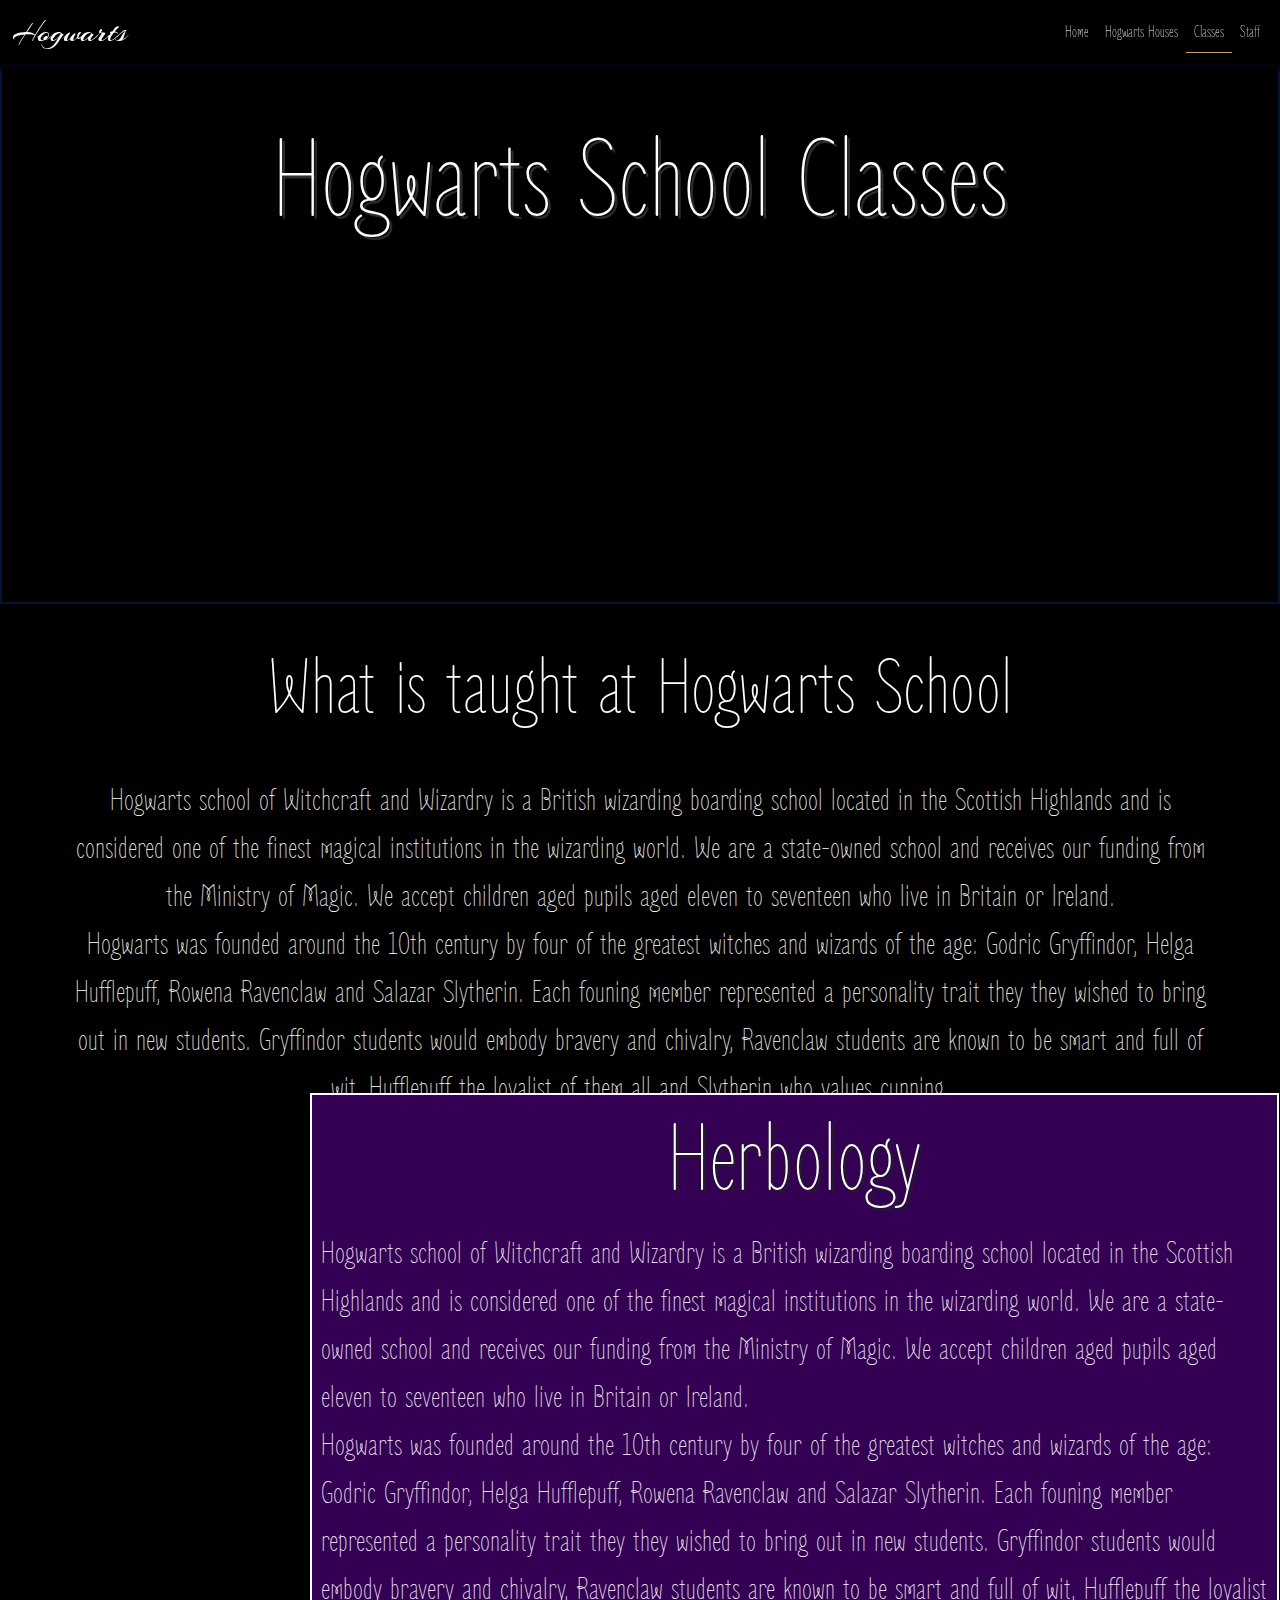
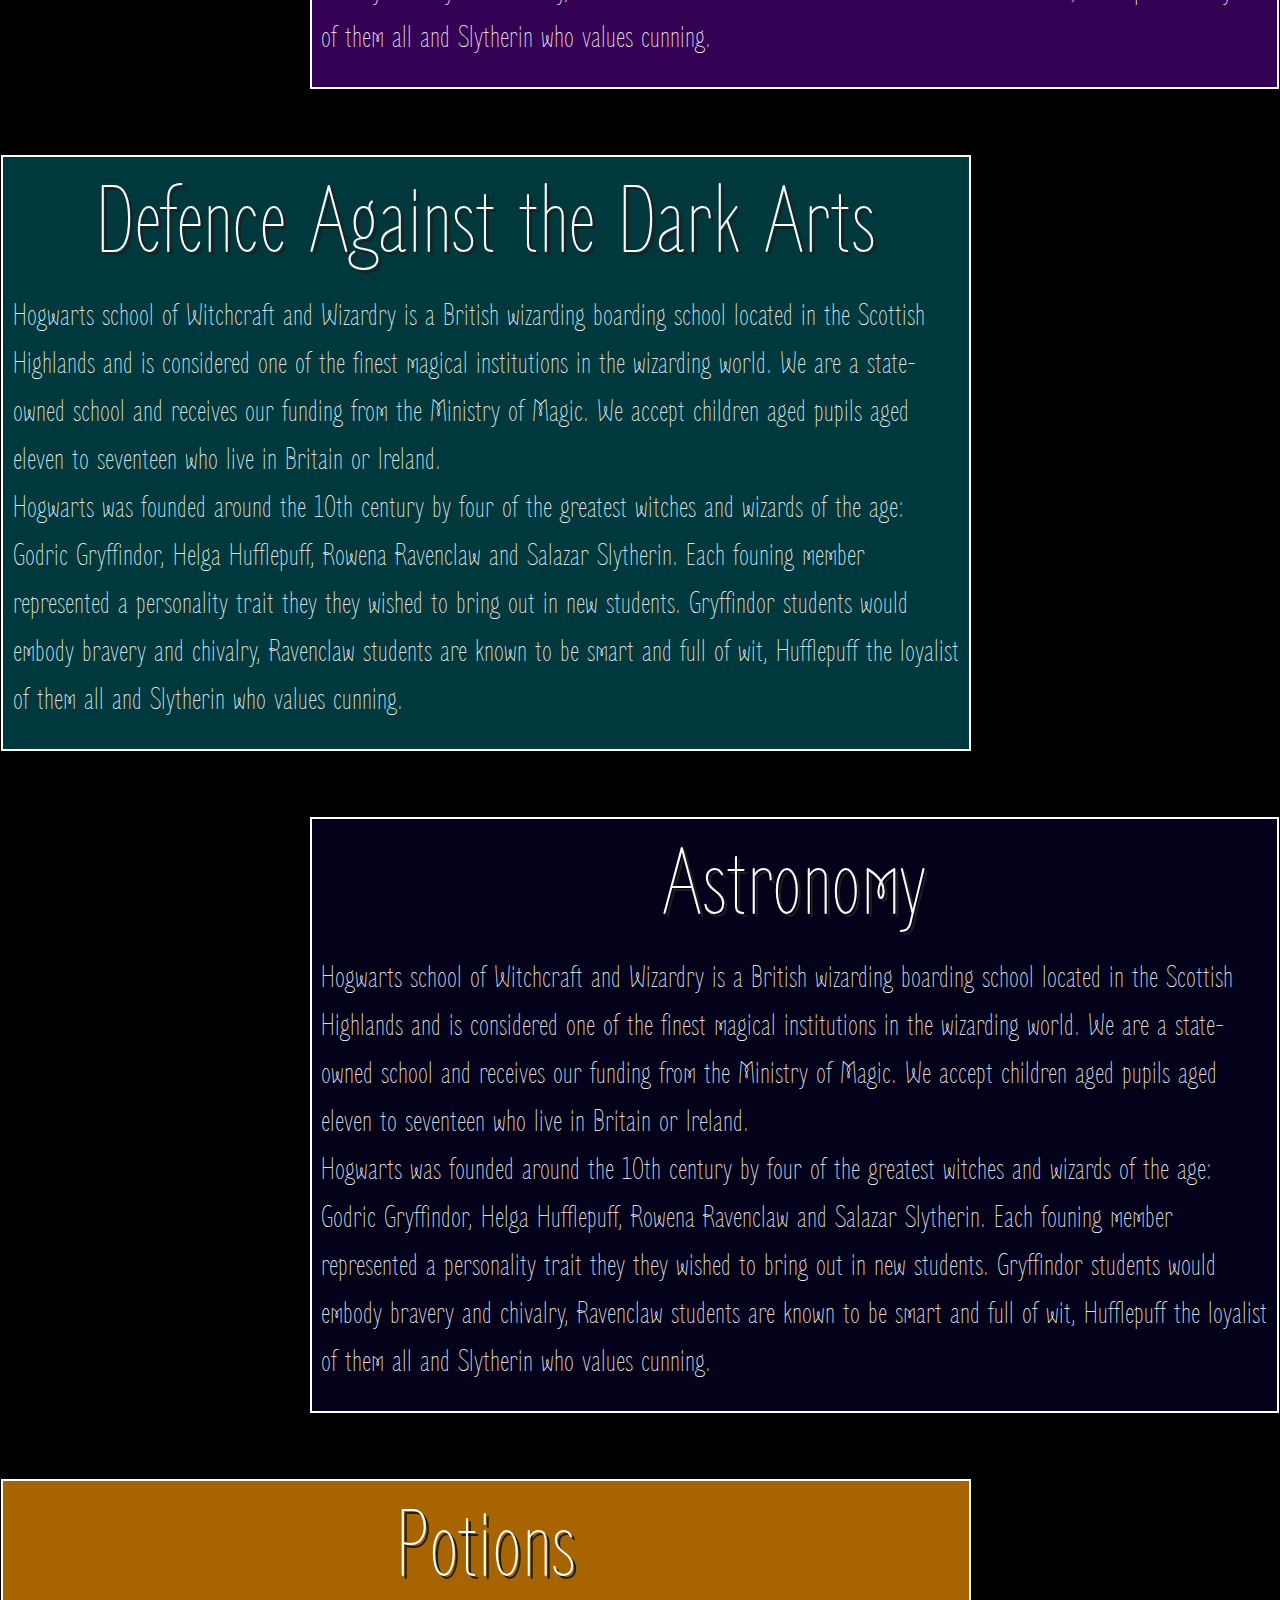
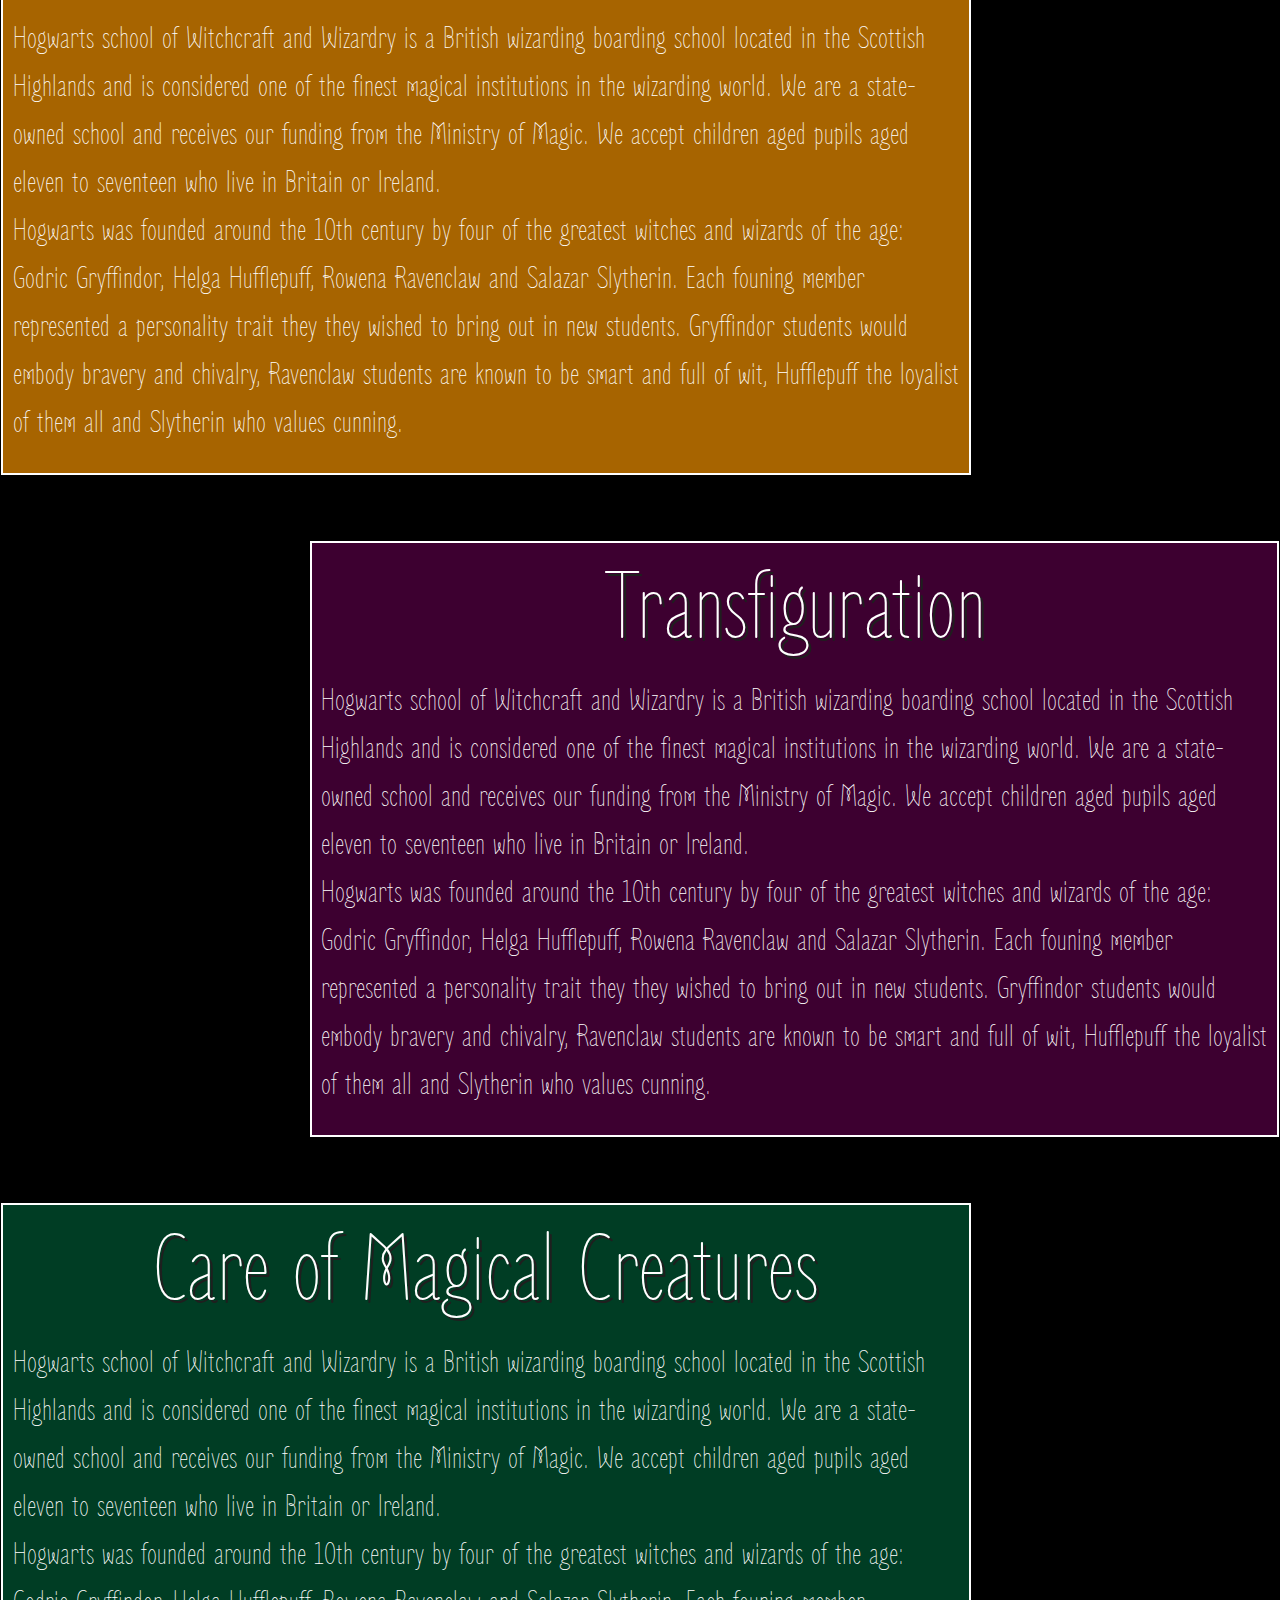
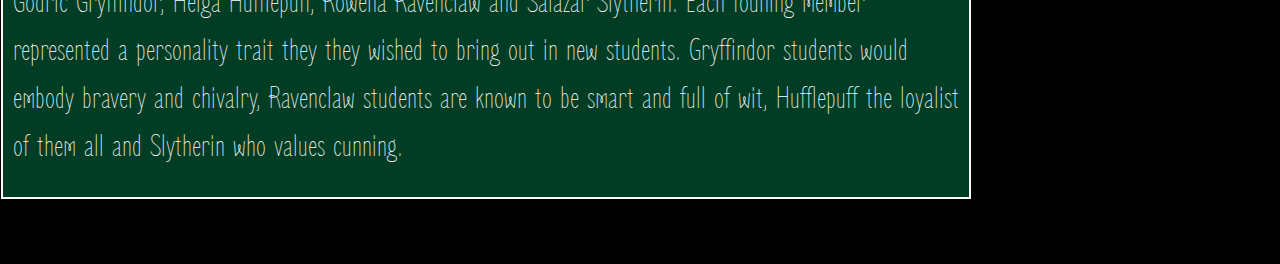
==== classes.html @ 57954948 "staff page link added" ====
<html lang="en">
<head>
    <meta charset="UTF-8">
    <meta http-equiv="X-UA-Compatible" content="IE=edge">
    <meta name="viewport" content="width=device-width, initial-scale=1.0">
    <title>Hogwarts School of Witchcraft and Wizardry</title>

    <!-- CSS link -->
    <link rel="stylesheet" href="assets/style.css">

    <!-- bootstrap CSS link  -->
    <link rel="stylesheet" href="https://cdn.jsdelivr.net/npm/bootstrap@5.1.3/dist/css/bootstrap.min.css">

    <!-- bootstrap JavaScript link  -->
    <link rel="stylesheet" href="https://cdn.jsdelivr.net/npm/bootstrap@5.1.3/dist/js/bootstrap.bundle.min.js">

    <!-- font awesome link -->
    <link rel="stylesheet" href="https://use.fontawesome.com/releases/v5.6.3/css/all.css" integrity="sha384-UHRtZLI+pbxtHCWp1t77Bi1L4ZtiqrqD80Kn4Z8NTSRyMA2Fd33n5dQ8lWUE00s/" crossorigin="anonymous"/>

</head>
<body>

    <!-- Bootstrap NavBar -->
    <div class="container sticky-top">
        <nav class="navbar navbar-expand-xl navbar-light">
            <a class="brand" href="#">Hogwarts</a>
            <button class="navbar-toggler" type="button" data-bs-toggle="collapse" data-bs-target="#navbarNav" aria-controls="navbarNav" aria-expanded="false" aria-label="Toggle navigation">
              <span class="navbar-toggler-icon"></span>
            </button>
            <div class="collapse navbar-collapse nav" id="navbarNav">
              <ul class="navbar-nav">
                <li class="nav-item ">
                  <a class="nav-link" href="index.html">Home</a>
                </li>
                <li class="nav-item">
                  <a class="nav-link " href="houses.html">Hogwarts Houses</a>
                </li>
                <li class="nav-item active">
                  <a class="nav-link" href="classes.html">Classes</a>
                </li>
                <li class="nav-item">
                  <a class="nav-link" href="staff.html">Staff</a>
                </li>
              </ul>
            </div>
          </nav> 
    </div>

    <header class="sub-page-header classes-header images">
        <h1 class="sub-page-title">Hogwarts School Classes</h1>
    </header>

    <section class="description-section">
        <h2 class="description-title">What is taught at Hogwarts School</h2>
        <p class="description-section-p">Hogwarts school of Witchcraft and Wizardry is a British wizarding boarding school located in the Scottish Highlands and is considered one of the finest magical 
            institutions in the wizarding world. We are a state-owned school and receives our funding from the Ministry of Magic. We accept children aged pupils aged eleven to seventeen who live in Britain or Ireland.
            <br>
            Hogwarts was founded around the 10th century by four of the greatest witches and wizards of the age: Godric Gryffindor, Helga Hufflepuff, Rowena Ravenclaw and Salazar Slytherin.  
            Each founing member represented a personality trait they they wished to bring out in new students. Gryffindor students would embody bravery and chivalry, Ravenclaw students are known to be smart and full of wit, 
            Hufflepuff the loyalist of them all and Slytherin who values cunning.
        </p>
    </section>

    <section class="herbology-section home-sections">
        <div class="image-container"><div class="herbology-section-image images"></div></div>
          <div class="content-container">
              <div class="home-section-p herbology-section-p ">
                <h2 class="herbology-section-title section-title">Herbology</h2>
                  <p>Hogwarts school of Witchcraft and Wizardry is a British wizarding boarding school located in the Scottish Highlands and is considered one of the finest magical 
                      institutions in the wizarding world. We are a state-owned school and receives our funding from the Ministry of Magic. We accept children aged pupils aged eleven to seventeen who live in Britain or Ireland.
                      <br>
                      Hogwarts was founded around the 10th century by four of the greatest witches and wizards of the age: Godric Gryffindor, Helga Hufflepuff, Rowena Ravenclaw and Salazar Slytherin.  
                      Each founing member represented a personality trait they they wished to bring out in new students. Gryffindor students would embody bravery and chivalry, Ravenclaw students are known to be smart and full of wit, 
                      Hufflepuff the loyalist of them all and Slytherin who values cunning.
                  </p>
              </div>
          </div>
      </section>

      <section class="defence-section home-sections">
        <div class="content-container">
            <div class="home-section-p defence-section-p ">
              <h2 class="defence-section-title section-title">Defence Against the Dark Arts</h2>
                <p>Hogwarts school of Witchcraft and Wizardry is a British wizarding boarding school located in the Scottish Highlands and is considered one of the finest magical 
                    institutions in the wizarding world. We are a state-owned school and receives our funding from the Ministry of Magic. We accept children aged pupils aged eleven to seventeen who live in Britain or Ireland.
                    <br>
                    Hogwarts was founded around the 10th century by four of the greatest witches and wizards of the age: Godric Gryffindor, Helga Hufflepuff, Rowena Ravenclaw and Salazar Slytherin.  
                    Each founing member represented a personality trait they they wished to bring out in new students. Gryffindor students would embody bravery and chivalry, Ravenclaw students are known to be smart and full of wit, 
                    Hufflepuff the loyalist of them all and Slytherin who values cunning.
                </p>
            </div>
        </div>
        <div class="image-container"><div class="defence-section-image images"></div></div>
    </section>

    <section class="astronomy-section home-sections">
        <div class="image-container"><div class="astronomy-section-image images card-image"></div></div>
          <div class="content-container">
              <div class="home-section-p astronomy-section-p ">
                <h2 class="astronomy-section-title section-title">Astronomy</h2>
                  <p>Hogwarts school of Witchcraft and Wizardry is a British wizarding boarding school located in the Scottish Highlands and is considered one of the finest magical 
                      institutions in the wizarding world. We are a state-owned school and receives our funding from the Ministry of Magic. We accept children aged pupils aged eleven to seventeen who live in Britain or Ireland.
                      <br>
                      Hogwarts was founded around the 10th century by four of the greatest witches and wizards of the age: Godric Gryffindor, Helga Hufflepuff, Rowena Ravenclaw and Salazar Slytherin.  
                      Each founing member represented a personality trait they they wished to bring out in new students. Gryffindor students would embody bravery and chivalry, Ravenclaw students are known to be smart and full of wit, 
                      Hufflepuff the loyalist of them all and Slytherin who values cunning.
                  </p>
              </div>
          </div>
      </section>

      <section class="potions-section home-sections">
        <div class="content-container">
            <div class="home-section-p potions-section-p ">
              <h2 class="potions-section-title section-title">Potions</h2>
                <p>Hogwarts school of Witchcraft and Wizardry is a British wizarding boarding school located in the Scottish Highlands and is considered one of the finest magical 
                    institutions in the wizarding world. We are a state-owned school and receives our funding from the Ministry of Magic. We accept children aged pupils aged eleven to seventeen who live in Britain or Ireland.
                    <br>
                    Hogwarts was founded around the 10th century by four of the greatest witches and wizards of the age: Godric Gryffindor, Helga Hufflepuff, Rowena Ravenclaw and Salazar Slytherin.  
                    Each founing member represented a personality trait they they wished to bring out in new students. Gryffindor students would embody bravery and chivalry, Ravenclaw students are known to be smart and full of wit, 
                    Hufflepuff the loyalist of them all and Slytherin who values cunning.
                </p>
            </div>
        </div>
        <div class="image-container"><div class="charms-section-image images card-image"></div></div>
    </section>

    <section class="transfiguration-section home-sections">
        <div class="image-container"><div class="transfiguration-section-image images card-image"></div></div>
          <div class="content-container">
              <div class="home-section-p transfiguration-section-p ">
                <h2 class="transfiguration-section-title section-title">Transfiguration</h2>
                  <p>Hogwarts school of Witchcraft and Wizardry is a British wizarding boarding school located in the Scottish Highlands and is considered one of the finest magical 
                      institutions in the wizarding world. We are a state-owned school and receives our funding from the Ministry of Magic. We accept children aged pupils aged eleven to seventeen who live in Britain or Ireland.
                      <br>
                      Hogwarts was founded around the 10th century by four of the greatest witches and wizards of the age: Godric Gryffindor, Helga Hufflepuff, Rowena Ravenclaw and Salazar Slytherin.  
                      Each founing member represented a personality trait they they wished to bring out in new students. Gryffindor students would embody bravery and chivalry, Ravenclaw students are known to be smart and full of wit, 
                      Hufflepuff the loyalist of them all and Slytherin who values cunning.
                  </p>
              </div>
          </div>
      </section>

      <section class="creatures-section home-sections">
        <div class="content-container">
            <div class="home-section-p creatures-section-p ">
              <h2 class="creatures-section-title section-title">Care of Magical Creatures</h2>
                <p>Hogwarts school of Witchcraft and Wizardry is a British wizarding boarding school located in the Scottish Highlands and is considered one of the finest magical 
                    institutions in the wizarding world. We are a state-owned school and receives our funding from the Ministry of Magic. We accept children aged pupils aged eleven to seventeen who live in Britain or Ireland.
                    <br>
                    Hogwarts was founded around the 10th century by four of the greatest witches and wizards of the age: Godric Gryffindor, Helga Hufflepuff, Rowena Ravenclaw and Salazar Slytherin.  
                    Each founing member represented a personality trait they they wished to bring out in new students. Gryffindor students would embody bravery and chivalry, Ravenclaw students are known to be smart and full of wit, 
                    Hufflepuff the loyalist of them all and Slytherin who values cunning.
                </p>
            </div>
        </div>
        <div class="image-container"><div class="creatures-section-image images card-image"></div></div>
    </section>


</body>
</html>
---- assets/style.css ----
/* Google Font Imports */
@import url('https://fonts.googleapis.com/css2?family=Arizonia&display=swap');
@import url('https://fonts.googleapis.com/css2?family=Caveat&display=swap');

@import url('https://fonts.googleapis.com/css2?family=Zen+Loop&display=swap');

* {
    margin: 0;
    padding: 0;
    font-family: 'Zen Loop', cursive;
    color: #fff !important;
    
  
}

body {
    background-color: black !important;
}
/* 
* universal styles */ 


.hr-container {
    padding: 50px;
}

.hr-lines {
    width: 100%;
    height: 45px;
    position: relative;
}

.hr-lines::after, .hr-lines::before {
    content: "";
    position: absolute;
    margin: 0 auto;
    height: 2px;
    background: #fff;
    width: 40vw;
    top: 45%;
}

.hr-lines::after {
    left: 0;
}

.hr-lines::before {
    right: 0;
}


.hr-diamond {
    height: 40px;
    width: 40px;
    border: 1px solid rgb(145, 108, 16);
    left: 0;
    right: 0;
    top: 0;
    bottom: 0;
    margin: auto;
    transform: rotate(45deg);

    box-shadow: 0px 0px 5px 5px rgb(218,165,32);
}

.home-sections {
    width: 100%;
    margin: 0 ;
    display: flex;
}

.content-container {
    height: auto;
    border: 2px solid #fff;
    margin: 1;
}

.hogsmede-section, .houses-section, .lesson-section {
    margin: 3% 0;
}

.section-title {
    font-size: 6rem;
    text-align: center;
    margin: 0 auto 1%;
    text-shadow: 3px 3px #1f1f1f;
    
}


.image-container {
    width: 100%;
    height: auto;
}

.home-section-p{
    min-width: 60%;
    margin: 0;
    font-size: 2rem;
    padding: 1%;
    flex-grow: 3;
} 

.section-button {
    color: #000;
    font-size: 1.5rem;
    background-color: transparent;
    padding: 10px 15px;
    border: 2px solid rgb(218,165,32);
    border-radius: 2px;
    position: relative;
    margin-bottom: 2%;
}

.section-button:hover, .section-button:focus  {
    color: #fff;
    font-size: 1.5rem;
    background-color: rgba(218,165,32, 0.4);
    border: 2px solid rgba(226, 168, 21, 0.5);
}

.images {
    background-position: center;
    background-repeat: no-repeat;
    background-size: cover;
    text-align: center;
}

.card-image {
    min-height: 100%;
    margin: 0;
}


/* Home page styles */
/* Navbar Styles */

.container {
    min-width: 100%;
    box-shadow: 0px 0px 5px 5px rgb(5, 3, 12);
    background-color: rgb(0, 0, 0);
}

.brand {
    font-family: 'Arizonia', cursive;
    font-size: 2em;
    text-decoration: none;

}


.nav {
    position: absolute;
    right: 0;
}

.nav-link {
    font-size: 1.5em;

}

.brand:focus, .brand:hover, .nav-link:hover, .nav-link:focus {
    color:rgb(218,165,32) !important;
}

.active {
    border-bottom: 1px solid rgb(218,165,32) !important;
}


/* header styles */
.welcome-header {
    height: 90vh;
    background-image: linear-gradient(to bottom, rgba(255, 255, 255, 0), rgb(0, 0, 0)),
                      url("https://static0.srcdn.com/wordpress/wp-content/uploads/2019/02/Hogwarts-Featured.jpg");
    animation: zoom 1s ;
    margin-bottom: 5%;
    animation-name: header-zoom;
    animation-duration: 4s;
    animation-fill-mode: forwards;
    text-align: center;

}


.welcome-sub-title, .welcome-title {
    background-color: transparent;
    position: relative;
    top: 300px;
}

.welcome-sub-title {
    font-size: 3rem;
}

.welcome-title {
    font-size: 6rem;
    text-shadow: 3px 3px #141414;
    font-family: 'Arizonia', cursive;
}


/* About section Styles  */
.about-section {
    margin-bottom: 0%;
    flex-direction: column;
}

.about-section-p {
    max-width: 90%;
    margin: 0 auto;
    font-size: 2rem;
    padding: 1%;
}

/* Hogsmede Section Styles */

.hogsmede-section-title {
    margin-bottom: 1%;
}

.hogsmede-section-image {
    min-height: 100%;
    margin: 0;
    background-image: url("https://cdnb.artstation.com/p/assets/images/images/013/732/955/large/elizaveta-lebedeva-hogsmeade.jpg?1540902403");
}

.hogsmede-section-p {
    background-color: rgba(197, 0, 49, 0.774);
}

/* Houses Section Styles */

.houses-section-image {
    background-image: url("/assets/img/crest.png");
    min-height: 100%;
    background-size: 40vh;
}

.houses-section-p {
    background-color: rgba(160, 0, 40, 0.774);
}

/* Hogwarts Lesson section Styles */

.lesson-section-image {
    background-image: url("https://i.pinimg.com/originals/5e/6b/3c/5e6b3c7d5d3310d8d2616c5a9c131de2.jpg");
    min-height: 100%;
}

.lesson-section-p {
    background-color: rgba(105, 1, 27, 0.774);
}


/* Hogwarts Houses page style */

 .crests {
    width: 100%;
    margin: 0 auto;
    text-align: center;
    margin-bottom: 4%;
}

.crests img {
    height: 15%;
}

.hr-stars {
    width: 40%;
    height: auto;
    margin: 2% auto;
    text-align: center;
    padding: 0;
}

.hr-stars img{
    width: 30%;
}


/* header styles */

.sub-page-header {
    width: 100%;
    height: 60vh;
    text-align: center;
}

.sub-page-title {
    font-size: 7rem;
    margin-top: 4%;
    text-shadow: 3px 3px #2b2b2b;
}

.houses-header {
    background-image: url("https://images.ctfassets.net/usf1vwtuqyxm/3oHASBLOr6uWCQwUA8MWoO/f48ffdb9bd5dfd8051fa256f72c338a5/SortingHat-PM-B2C12M1-DumbledoreOffice-Moment.jpg?fm=jpg&q=70&w=2560");
    border: solid 2px green;
}


/* About hogwarts houses section */
.defence-section, .astronomy-section, .potions-section, .transfiguration-section, .creatures-section {
    margin: 5% 0;
}

.description-section {
    width: 100%;
    height: 50vh;
    text-align: center;
    margin-bottom: 0;
}

.description-title {
    font-size: 5rem;
    margin: 3% 0;
}

.description-section-p {
    width: 90%;
    margin: 0 auto;
    font-size: 2rem;
}

/* Gryffindor section */

.gryffindor-section-p {
    background-color: rgb(66, 0, 14);
}

.gryffindor-section-image {
    min-height: 100%;
    margin: 0;
    background-image: url("https://i.pinimg.com/originals/92/84/e8/9284e85bb098c50b8b1256d4d3b6e9e6.jpg");
}


/* Hufflepuff section */

.hufflepuff-section-image {
    min-height: 100%;
    margin: 0;
    background-image: url("https://cdnb.artstation.com/p/assets/images/images/014/717/891/large/jack-gallagher-hufflepuff-dorm-jpg2.jpg?1545154183");
}

.hufflepuff-section-p {
    background-color: #ac7c17;
}

/* Ravenclaw section */

.ravenclaw-section-image {
    min-height: 100%;
    margin: 0;
    background-image: url("https://cdna.artstation.com/p/assets/images/images/006/609/700/4k/jack-gallagher-ravenclaw-common-room-jpg8.jpg?1499894549");
}

.ravenclaw-section-p {
    background-color: #021333;
}

/* Slytherin section */

.slytherin-section-image {
    min-height: 100%;
    margin: 0;
    background-image: url("https://cdna.artstation.com/p/assets/images/images/006/864/668/4k/jack-gallagher-slytherin-common-room-jpg7.jpg?1501808962&dl=1");
}

.slytherin-section-p {
    background-color: #0f2903;
}


/* Classes page Styles */
.classes-header {
    background-image: url("https://images.ctfassets.net/usf1vwtuqyxm/3qDq1So6CseO6ek4MyuE0a/41f1755b77c83e22252a91e31297447c/FiliusFlitwick_PM_B1C10M2_CharmsClass_Moment.jpg");
    border: solid 2px #021333
}

/* Herbology Section */
.herbology-section-image {
    width: 100%;
    height: 100%;
    background-image: url("https://static.wixstatic.com/media/d78287_69002cd02243496ea1eff0a01fe0fb90~mv2.jpg/v1/fill/w_980,h_384,al_c,q_85,usm_0.66_1.00_0.01,enc_auto/d78287_69002cd02243496ea1eff0a01fe0fb90~mv2.jpg");
}

.herbology-section-p {
    background-color: #340053;
}

/* Defence against the dark arts Section */
.defence-section-image {
    background-image: url("https://external-preview.redd.it/hD0NNIY0LYCiUSf16_x68TUcK7GxC94VPEO1Iu_VpBo.jpg?auto=webp&s=040442be779b53952f156da6663635cedbe57f6e");
    min-height: 100%;
    margin: 0;
}

.defence-section-p {
    background-color: #00393d;
}

/*Astronomy class section */
.astronomy-section-image {
    width: 100%;
    height: auto;
    background-image: url("https://i.ytimg.com/vi/4QGwmoIJKB8/maxresdefault.jpg");
}

.astronomy-section-p {
    background-color: #04011a;
}

/* Potions class section */
.potions-section-image {
    background-image: url("https://i.pinimg.com/originals/5e/6b/3c/5e6b3c7d5d3310d8d2616c5a9c131de2.jpg");
    width: 100%;
    min-height: 100%;
}

.potions-section-p {
    background-color: #a76400;
}

/* Transfiguration Section */
.transfiguration-section-image {
    background-image: url("https://images-wixmp-ed30a86b8c4ca887773594c2.wixmp.com/f/a9e3440d-0f91-47a7-82c9-7c72df86c43d/ddl65cz-40a86cf8-b2dc-4d68-90b7-8d093e8cc150.jpg/v1/fit/w_414,h_239,q_70,strp/professor_minerva_mcgonagall_fanart_by_vladislavpantic_ddl65cz-414w.jpg?token=eyJ0eXAiOiJKV1QiLCJhbGciOiJIUzI1NiJ9.[base64].KTqbzjl51Dqnk31B-QhKG9v13NASTa8VOZ7WJO6k2d4");
}

.transfiguration-section-p {
    background-color: #3d0030;
}

/* Care of magical creatures Section */
.creatures-section-image {
    background-image: url("https://cat-us.com/wp-content/uploads/2020/08/Care-Of-Magical-Creatures-Class-768x591.jpg");
}

.creatures-section-p {
    background-color: #003d24;
}

/* Hogwarts Staff Page Styles */
/* Header Styles */
.staff-header {
    background-image: url("https://images-wixmp-ed30a86b8c4ca887773594c2.wixmp.com/f/a44d695a-0ed6-4668-82bc-af6493512481/d2twhql-e1c6bfa4-e58c-4777-82df-009888da3071.jpg/v1/fill/w_1600,h_996,q_75,strp/hogwarts_professors_by_belegilgalad_d2twhql-fullview.jpg?token=eyJ0eXAiOiJKV1QiLCJhbGciOiJIUzI1NiJ9.[base64].foC1P92lDFTqJO6DafqAYeZ5qnlT02zYtPzOT6OcM_Q");
    border: solid 2px green;
}

/* headteacher section styles */
.headteacher-section {
    display: flex;
    width: 80%;
    margin: 1% auto;
    max-height: 70vh;

}

.head-teacher-container {
    width: 40%;
    max-height: 100%;
    text-align: center;
    border: solid 5px  #a76400;
    margin: 0 auto;
}

.teacher-position {
    font-size: 3rem;
}

.teacher-name {
    font-size: 2.5rem;
}

.teacher-img {
    height: 50%;
}

.teacher-description {
    font-size: 1.5rem;
    width: 90%;
    margin: 0 auto;

}

.teacher-heading {
    font-size: 4rem;
    text-align: center;
    margin: 7% 0 3%;
}

.teacher-section {
    display: flex;
    width: 100%;
    margin: 0 auto 2%;
    max-height: 70vh;
}

.teacher-container {
    max-width: 30%;
    margin: 0 auto;
    text-align: center;

    border: solid 2px red;
}



/* Animation styles */
@keyframes header-zoom {
    from {transform: scale(1)}
    to {transform: scale(1.1)}
}

@media only screen and (max-width: 1200px) {
    body {
        overflow-x: hidden;
    }

    .welcome-header {
        height: 60vh;
        margin-bottom: 8%;
    }

        
    .welcome-sub-title, .welcome-title {
        top: 100px;
    }
    
    .welcome-sub-title {
        font-size: 2.5rem;
    }
    
    .welcome-title {
        font-size: 5rem;

    }

    .home-sections {
        flex-direction: column;
    }

    .image-container {
        height: 50vh;
    }

}

@media only screen and (max-width: 900px) {
    .welcome-title {
        width: 90%;
        margin: 0 auto;
        font-size: 4rem;
    }
    .welcome-header {
        margin-bottom: 20%;
    }
}
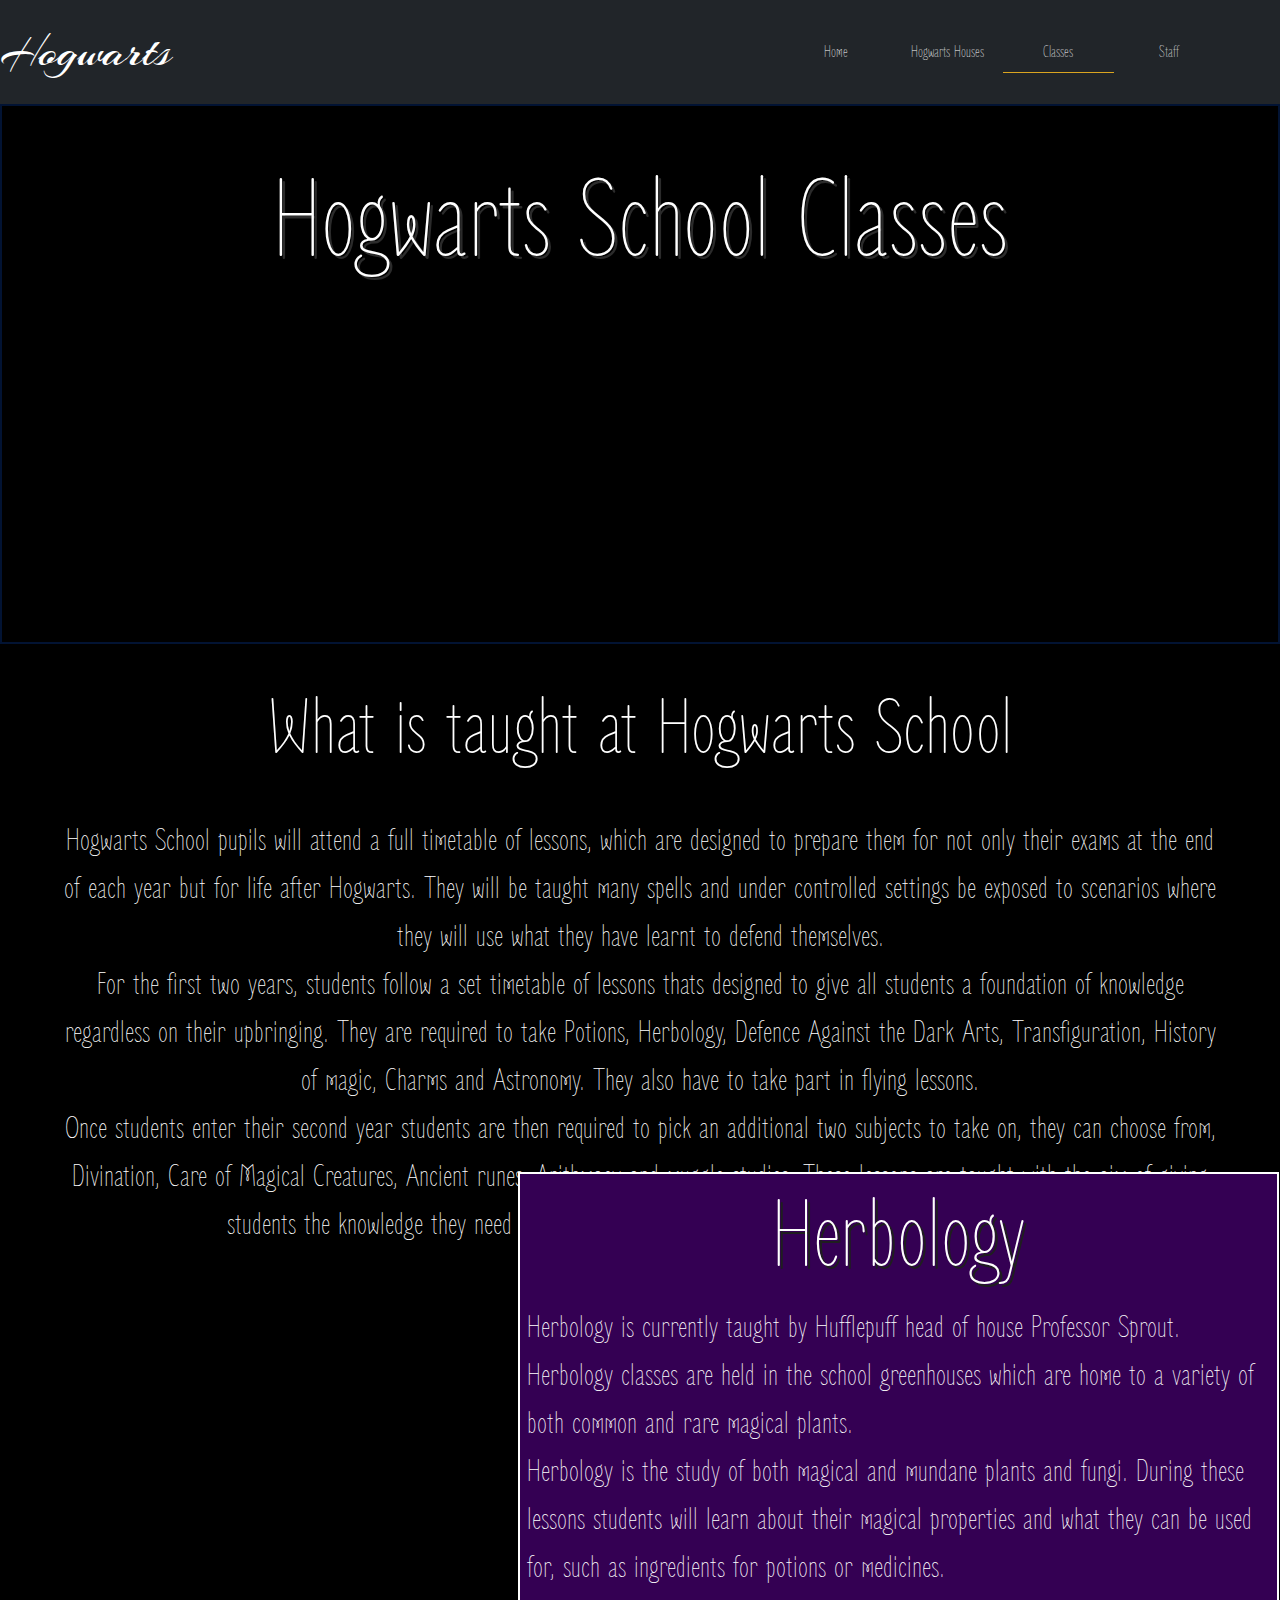
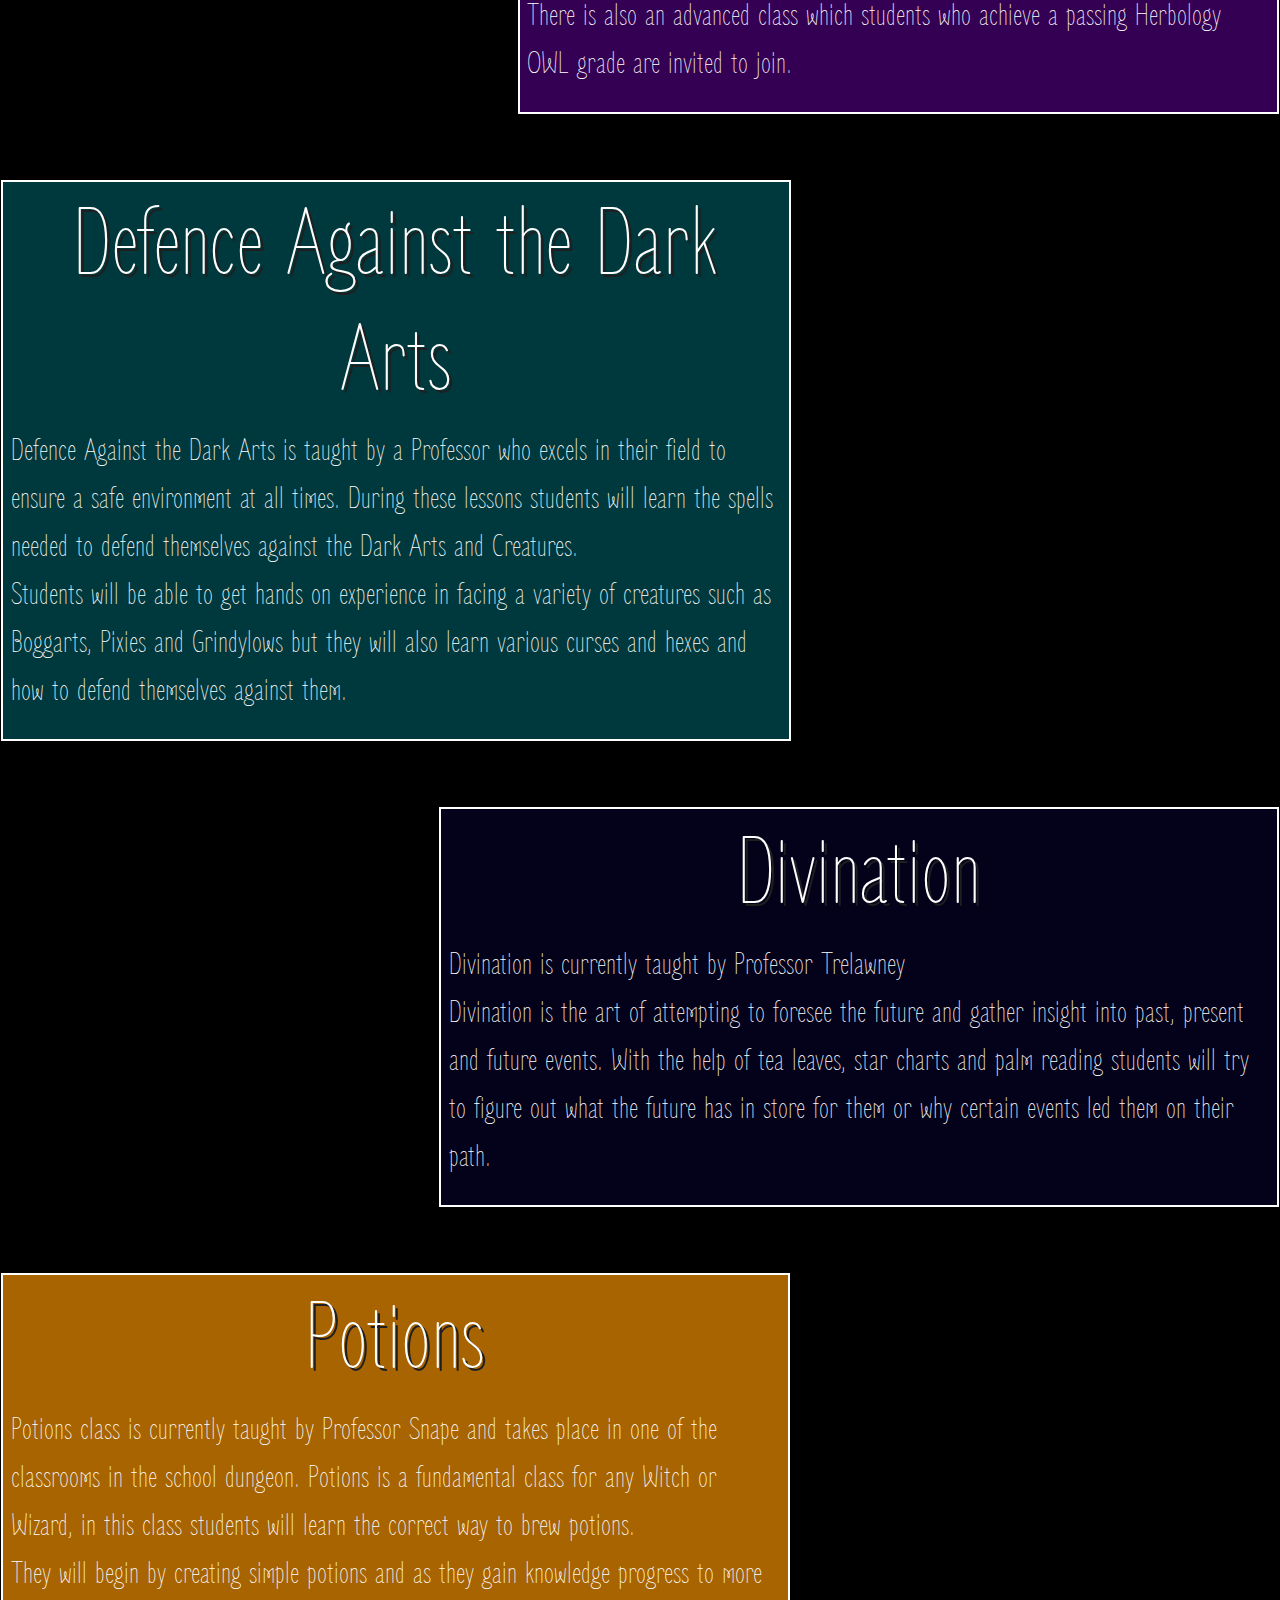
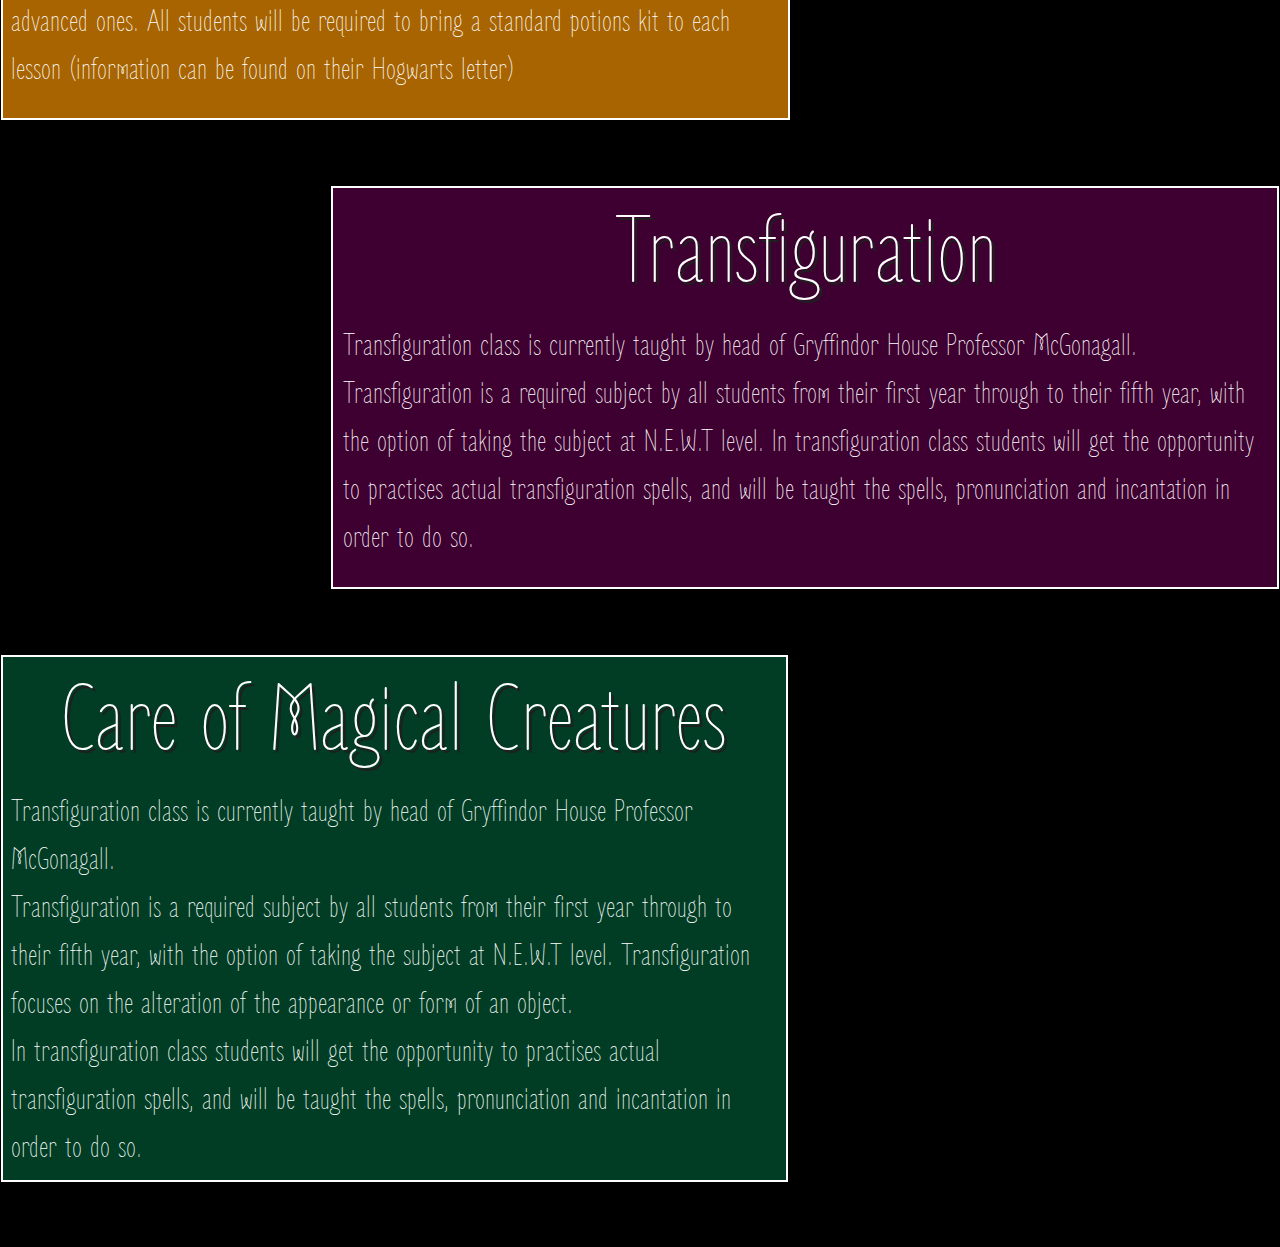
==== commit 9b023c1c: "boiler text removed and final text put in for each section" ====
--- a/classes.html
+++ b/classes.html
@@ -20,20 +20,20 @@
 </head>
 <body>
 
-    <!-- Bootstrap NavBar -->
-    <div class="container sticky-top">
-        <nav class="navbar navbar-expand-xl navbar-light">
+      <!-- Bootstrap NavBar -->
+      <div class=" sticky-top navbar-expand-lg  bg-dark navbar ">
+        <nav class="navbar nav-links">
             <a class="brand" href="#">Hogwarts</a>
-            <button class="navbar-toggler" type="button" data-bs-toggle="collapse" data-bs-target="#navbarNav" aria-controls="navbarNav" aria-expanded="false" aria-label="Toggle navigation">
+            <button class="navbar-toggler navbar-dark" type="button" data-bs-toggle="collapse" data-bs-target="#navbarNav" aria-controls="navbarNav" aria-expanded="false" aria-label="Toggle navigation">
               <span class="navbar-toggler-icon"></span>
             </button>
             <div class="collapse navbar-collapse nav" id="navbarNav">
               <ul class="navbar-nav">
-                <li class="nav-item ">
-                  <a class="nav-link" href="index.html">Home</a>
+                <li class="nav-item">
+                  <a class="nav-link " href="index.html">Home</a>
                 </li>
                 <li class="nav-item">
-                  <a class="nav-link " href="houses.html">Hogwarts Houses</a>
+                  <a class="nav-link" href="houses.html">Hogwarts Houses</a>
                 </li>
                 <li class="nav-item active">
                   <a class="nav-link" href="classes.html">Classes</a>
@@ -52,12 +52,16 @@
 
     <section class="description-section">
         <h2 class="description-title">What is taught at Hogwarts School</h2>
-        <p class="description-section-p">Hogwarts school of Witchcraft and Wizardry is a British wizarding boarding school located in the Scottish Highlands and is considered one of the finest magical 
-            institutions in the wizarding world. We are a state-owned school and receives our funding from the Ministry of Magic. We accept children aged pupils aged eleven to seventeen who live in Britain or Ireland.
-            <br>
-            Hogwarts was founded around the 10th century by four of the greatest witches and wizards of the age: Godric Gryffindor, Helga Hufflepuff, Rowena Ravenclaw and Salazar Slytherin.  
-            Each founing member represented a personality trait they they wished to bring out in new students. Gryffindor students would embody bravery and chivalry, Ravenclaw students are known to be smart and full of wit, 
-            Hufflepuff the loyalist of them all and Slytherin who values cunning.
+        <p class="description-section-p">Hogwarts School pupils will attend a full timetable of lessons, which are designed to prepare them for not only their exams at the end of each year but for life after Hogwarts. 
+          They will be taught many spells and under controlled settings be exposed to scenarios where they will use what they have learnt to defend themselves. 
+          <br>
+          For the first two years, students follow a set timetable of lessons thats designed to give all students a foundation of knowledge regardless on their upbringing. They are required to take Potions, Herbology,
+           Defence Against the Dark Arts, Transfiguration, History of magic, Charms and Astronomy. They also have to take part in flying lessons. 
+           <br>
+          Once students enter their second year students are then required to pick an additional two subjects to take on, they can choose from, Divination, Care of Magical Creatures, Ancient runes, Arithmacy and muggle
+          studies. 
+          These lessons are taught with the aim of giving students the knowledge they need to pursue their specialized field once they graduate Hogwarts. 
+          
         </p>
     </section>
 
@@ -66,12 +70,14 @@
           <div class="content-container">
               <div class="home-section-p herbology-section-p ">
                 <h2 class="herbology-section-title section-title">Herbology</h2>
-                  <p>Hogwarts school of Witchcraft and Wizardry is a British wizarding boarding school located in the Scottish Highlands and is considered one of the finest magical 
-                      institutions in the wizarding world. We are a state-owned school and receives our funding from the Ministry of Magic. We accept children aged pupils aged eleven to seventeen who live in Britain or Ireland.
-                      <br>
-                      Hogwarts was founded around the 10th century by four of the greatest witches and wizards of the age: Godric Gryffindor, Helga Hufflepuff, Rowena Ravenclaw and Salazar Slytherin.  
-                      Each founing member represented a personality trait they they wished to bring out in new students. Gryffindor students would embody bravery and chivalry, Ravenclaw students are known to be smart and full of wit, 
-                      Hufflepuff the loyalist of them all and Slytherin who values cunning.
+                  <p>Herbology is currently taught by Hufflepuff head of house Professor Sprout.
+                    Herbology classes are held in the school greenhouses which are home to a variety of both common and rare magical plants. 
+                    <br> 
+                    Herbology is the study of both magical and mundane plants and fungi. During these lessons students will learn about their magical properties and what they can be used for, such as ingredients 
+                    for potions or medicines. 
+                    <br>
+                    There is also an advanced class which students who achieve a passing Herbology OWL grade are invited to join. 
+                    
                   </p>
               </div>
           </div>
@@ -81,12 +87,12 @@
         <div class="content-container">
             <div class="home-section-p defence-section-p ">
               <h2 class="defence-section-title section-title">Defence Against the Dark Arts</h2>
-                <p>Hogwarts school of Witchcraft and Wizardry is a British wizarding boarding school located in the Scottish Highlands and is considered one of the finest magical 
-                    institutions in the wizarding world. We are a state-owned school and receives our funding from the Ministry of Magic. We accept children aged pupils aged eleven to seventeen who live in Britain or Ireland.
-                    <br>
-                    Hogwarts was founded around the 10th century by four of the greatest witches and wizards of the age: Godric Gryffindor, Helga Hufflepuff, Rowena Ravenclaw and Salazar Slytherin.  
-                    Each founing member represented a personality trait they they wished to bring out in new students. Gryffindor students would embody bravery and chivalry, Ravenclaw students are known to be smart and full of wit, 
-                    Hufflepuff the loyalist of them all and Slytherin who values cunning.
+                <p>Defence Against the Dark Arts is taught by a Professor who excels in their field to ensure a safe environment at all times. 
+                  During these lessons students will learn the spells needed to defend themselves against the Dark Arts and Creatures.
+                  <br>
+                  Students will be able to get hands on experience in facing a variety of creatures such as Boggarts, Pixies and Grindylows but they will also learn various curses and hexes and how to defend 
+                  themselves against them.
+                  
                 </p>
             </div>
         </div>
@@ -97,13 +103,12 @@
         <div class="image-container"><div class="astronomy-section-image images card-image"></div></div>
           <div class="content-container">
               <div class="home-section-p astronomy-section-p ">
-                <h2 class="astronomy-section-title section-title">Astronomy</h2>
-                  <p>Hogwarts school of Witchcraft and Wizardry is a British wizarding boarding school located in the Scottish Highlands and is considered one of the finest magical 
-                      institutions in the wizarding world. We are a state-owned school and receives our funding from the Ministry of Magic. We accept children aged pupils aged eleven to seventeen who live in Britain or Ireland.
-                      <br>
-                      Hogwarts was founded around the 10th century by four of the greatest witches and wizards of the age: Godric Gryffindor, Helga Hufflepuff, Rowena Ravenclaw and Salazar Slytherin.  
-                      Each founing member represented a personality trait they they wished to bring out in new students. Gryffindor students would embody bravery and chivalry, Ravenclaw students are known to be smart and full of wit, 
-                      Hufflepuff the loyalist of them all and Slytherin who values cunning.
+                <h2 class="astronomy-section-title section-title">Divination</h2>
+                  <p>Divination is currently taught by Professor Trelawney
+                    <br>
+                    Divination is the art of attempting to foresee the future and gather insight into past, present and future events. 
+                    With the help of tea leaves, star charts and palm reading students will try to figure out what the future has in store for them or why certain events led them on their path. 
+                    
                   </p>
               </div>
           </div>
@@ -113,16 +118,16 @@
         <div class="content-container">
             <div class="home-section-p potions-section-p ">
               <h2 class="potions-section-title section-title">Potions</h2>
-                <p>Hogwarts school of Witchcraft and Wizardry is a British wizarding boarding school located in the Scottish Highlands and is considered one of the finest magical 
-                    institutions in the wizarding world. We are a state-owned school and receives our funding from the Ministry of Magic. We accept children aged pupils aged eleven to seventeen who live in Britain or Ireland.
-                    <br>
-                    Hogwarts was founded around the 10th century by four of the greatest witches and wizards of the age: Godric Gryffindor, Helga Hufflepuff, Rowena Ravenclaw and Salazar Slytherin.  
-                    Each founing member represented a personality trait they they wished to bring out in new students. Gryffindor students would embody bravery and chivalry, Ravenclaw students are known to be smart and full of wit, 
-                    Hufflepuff the loyalist of them all and Slytherin who values cunning.
+                <p>Potions class is currently taught by Professor Snape and takes place in one of the classrooms in the school dungeon.
+                  Potions is a fundamental class for any Witch or Wizard, in this class students will learn the correct way to brew potions. 
+                  <br>
+                  They will begin by creating simple potions and as they gain knowledge progress to more advanced ones. 
+                  All students will be required to bring a standard potions kit to each lesson (information can be found on their Hogwarts letter)
+                  
                 </p>
             </div>
         </div>
-        <div class="image-container"><div class="charms-section-image images card-image"></div></div>
+        <div class="image-container"><div class="potions-section-image images card-image"></div></div>
     </section>
 
     <section class="transfiguration-section home-sections">
@@ -130,12 +135,10 @@
           <div class="content-container">
               <div class="home-section-p transfiguration-section-p ">
                 <h2 class="transfiguration-section-title section-title">Transfiguration</h2>
-                  <p>Hogwarts school of Witchcraft and Wizardry is a British wizarding boarding school located in the Scottish Highlands and is considered one of the finest magical 
-                      institutions in the wizarding world. We are a state-owned school and receives our funding from the Ministry of Magic. We accept children aged pupils aged eleven to seventeen who live in Britain or Ireland.
-                      <br>
-                      Hogwarts was founded around the 10th century by four of the greatest witches and wizards of the age: Godric Gryffindor, Helga Hufflepuff, Rowena Ravenclaw and Salazar Slytherin.  
-                      Each founing member represented a personality trait they they wished to bring out in new students. Gryffindor students would embody bravery and chivalry, Ravenclaw students are known to be smart and full of wit, 
-                      Hufflepuff the loyalist of them all and Slytherin who values cunning.
+                  <p>Transfiguration class is currently taught by head of Gryffindor House Professor McGonagall. 
+                    Transfiguration is a required subject by all students from their first year through to their fifth year, with the option of taking the subject at N.E.W.T level. 
+                    In transfiguration class students will get the opportunity to practises actual transfiguration spells, and will be taught the spells, pronunciation and incantation in order to do so.
+                    
                   </p>
               </div>
           </div>
@@ -145,13 +148,12 @@
         <div class="content-container">
             <div class="home-section-p creatures-section-p ">
               <h2 class="creatures-section-title section-title">Care of Magical Creatures</h2>
-                <p>Hogwarts school of Witchcraft and Wizardry is a British wizarding boarding school located in the Scottish Highlands and is considered one of the finest magical 
-                    institutions in the wizarding world. We are a state-owned school and receives our funding from the Ministry of Magic. We accept children aged pupils aged eleven to seventeen who live in Britain or Ireland.
-                    <br>
-                    Hogwarts was founded around the 10th century by four of the greatest witches and wizards of the age: Godric Gryffindor, Helga Hufflepuff, Rowena Ravenclaw and Salazar Slytherin.  
-                    Each founing member represented a personality trait they they wished to bring out in new students. Gryffindor students would embody bravery and chivalry, Ravenclaw students are known to be smart and full of wit, 
-                    Hufflepuff the loyalist of them all and Slytherin who values cunning.
-                </p>
+              Transfiguration class is currently taught by head of Gryffindor House Professor McGonagall. 
+              <br>
+              Transfiguration is a required subject by all students from their first year through to their fifth year, with the option of taking the subject at N.E.W.T level. 
+              Transfiguration focuses on the alteration of the appearance or form of an object.
+              <br>
+              In transfiguration class students will get the opportunity to practises actual transfiguration spells, and will be taught the spells, pronunciation and incantation in order to do so.              
             </div>
         </div>
         <div class="image-container"><div class="creatures-section-image images card-image"></div></div>
--- a/assets/style.css
+++ b/assets/style.css
@@ -9,16 +9,14 @@
     padding: 0;
     font-family: 'Zen Loop', cursive;
     color: #fff !important;
-    
-  
-}
-
-body {
-    background-color: black !important;
-}
+}
+
 /* 
 * universal styles */ 
 
+html, body {
+    background-color: black !important;
+}
 
 .hr-container {
     padding: 50px;
@@ -93,7 +91,7 @@
     height: auto;
 }
 
-.home-section-p{
+.home-section-p , .house-section-p {
     min-width: 60%;
     margin: 0;
     font-size: 2rem;
@@ -135,27 +133,45 @@
 /* Home page styles */
 /* Navbar Styles */
 
-.container {
-    min-width: 100%;
-    box-shadow: 0px 0px 5px 5px rgb(5, 3, 12);
-    background-color: rgb(0, 0, 0);
+.navbar {
+    height: auto;
+    margin: 0 auto;
+    padding: 0;
+    color: #fff !important;
+    text-align: center;
+}
+
+.nav-links {
+    width: 100%;
 }
 
 .brand {
     font-family: 'Arizonia', cursive;
-    font-size: 2em;
+    font-size: 3em;
     text-decoration: none;
-
-}
-
-
-.nav {
-    position: absolute;
-    right: 0;
+    color: #fff !important;
+}
+
+.navbar-toggler-icon, .navbar-toggler {
+    color: #fff !important;
+    border: solid 2px rgb(218,165,32);
+}
+
+.navbar-nav {
+    margin: 0 0 0 50%;
+    width: 50%;
+    padding: 0;
+    justify-content: center;
 }
 
 .nav-link {
     font-size: 1.5em;
+    color: #fff !important;
+
+} 
+.nav-item {
+    color: #fff !important;
+    width: 20%;
 
 }
 
@@ -166,6 +182,7 @@
 .active {
     border-bottom: 1px solid rgb(218,165,32) !important;
 }
+
 
 
 /* header styles */
@@ -197,6 +214,8 @@
     font-size: 6rem;
     text-shadow: 3px 3px #141414;
     font-family: 'Arizonia', cursive;
+    width: 90%;
+    margin: 0 auto;
 }
 
 
@@ -226,10 +245,14 @@
 }
 
 .hogsmede-section-p {
-    background-color: rgba(197, 0, 49, 0.774);
+    background-color: rgba(197, 0, 49, 0.774) !important;
 }
 
 /* Houses Section Styles */
+
+.house-section-p {
+
+}
 
 .houses-section-image {
     background-image: url("/assets/img/crest.png");
@@ -254,17 +277,6 @@
 
 
 /* Hogwarts Houses page style */
-
- .crests {
-    width: 100%;
-    margin: 0 auto;
-    text-align: center;
-    margin-bottom: 4%;
-}
-
-.crests img {
-    height: 15%;
-}
 
 .hr-stars {
     width: 40%;
@@ -308,7 +320,7 @@
     width: 100%;
     height: 50vh;
     text-align: center;
-    margin-bottom: 0;
+    margin-bottom: 3%;
 }
 
 .description-title {
@@ -321,6 +333,7 @@
     margin: 0 auto;
     font-size: 2rem;
 }
+
 
 /* Gryffindor section */
 
@@ -416,6 +429,7 @@
     background-image: url("https://i.pinimg.com/originals/5e/6b/3c/5e6b3c7d5d3310d8d2616c5a9c131de2.jpg");
     width: 100%;
     min-height: 100%;
+
 }
 
 .potions-section-p {
@@ -447,7 +461,9 @@
     border: solid 2px green;
 }
 
+
 /* headteacher section styles */
+
 .headteacher-section {
     display: flex;
     width: 80%;
@@ -456,20 +472,48 @@
 
 }
 
+#first-row-p {
+    background-color: rgba(197, 0, 49, 0.774);
+}
+
+#second-row-p {
+    background-color: rgba(160, 0, 40, 0.774);
+}
+
+#third-row-p {
+    background-color: rgba(95, 0, 24, 0.774);
+}
+
+#fourth-row-p {
+    background-color: rgba(61, 1, 16, 0.774);
+}
+
+
+
+.teacher-heading {
+    font-size: 6rem;
+    text-align: center;
+    margin: 7% 0 3%;
+    background-color: rgba(197, 0, 49, 0.774);
+    color: #000 !important;
+}
+
 .head-teacher-container {
     width: 40%;
     max-height: 100%;
     text-align: center;
-    border: solid 5px  #a76400;
+    border: solid 5px  #fff;
     margin: 0 auto;
 }
 
 .teacher-position {
     font-size: 3rem;
+
 }
 
 .teacher-name {
     font-size: 2.5rem;
+
 }
 
 .teacher-img {
@@ -478,15 +522,12 @@
 
 .teacher-description {
     font-size: 1.5rem;
-    width: 90%;
-    margin: 0 auto;
-
-}
-
-.teacher-heading {
-    font-size: 4rem;
-    text-align: center;
-    margin: 7% 0 3%;
+    height: 30%;
+    width: 100%;
+    padding: 1%;
+    margin: 0 auto;
+    color: #000 !important;
+
 }
 
 .teacher-section {
@@ -500,8 +541,9 @@
     max-width: 30%;
     margin: 0 auto;
     text-align: center;
-
-    border: solid 2px red;
+    border: solid 2px #fff;
+    border-radius: 5px;
+
 }
 
 
@@ -513,8 +555,20 @@
 }
 
 @media only screen and (max-width: 1200px) {
+    /* Home Page Media Queries */
     body {
         overflow-x: hidden;
+    }
+
+    .navbar-nav {
+        width: 100%;
+        margin: 0 auto;
+    }
+
+    .nav-item {
+        color: #fff !important;
+        width: 100%;
+    
     }
 
     .welcome-header {
@@ -544,9 +598,32 @@
         height: 50vh;
     }
 
+
+    /* Hogwarts houses page media queries */
+
+
+    .hr-stars {
+        display: none;
+    }
+
+    .description-section {
+        height: auto;
+        margin-bottom: 5%;
+    }
+
+    .description-section-p {
+     
+        height: auto;
+    }
+
+    .gryffindor-section, .ravenclaw-section, .hufflepuff-section, .slyhterin-section {
+        margin: 5% 0;
+    }
+    
 }
 
 @media only screen and (max-width: 900px) {
+    /* Home Page Media Queries */
     .welcome-title {
         width: 90%;
         margin: 0 auto;
@@ -555,4 +632,7 @@
     .welcome-header {
         margin-bottom: 20%;
     }
+
+      /* Hogwarts houses page media queries */
+
 }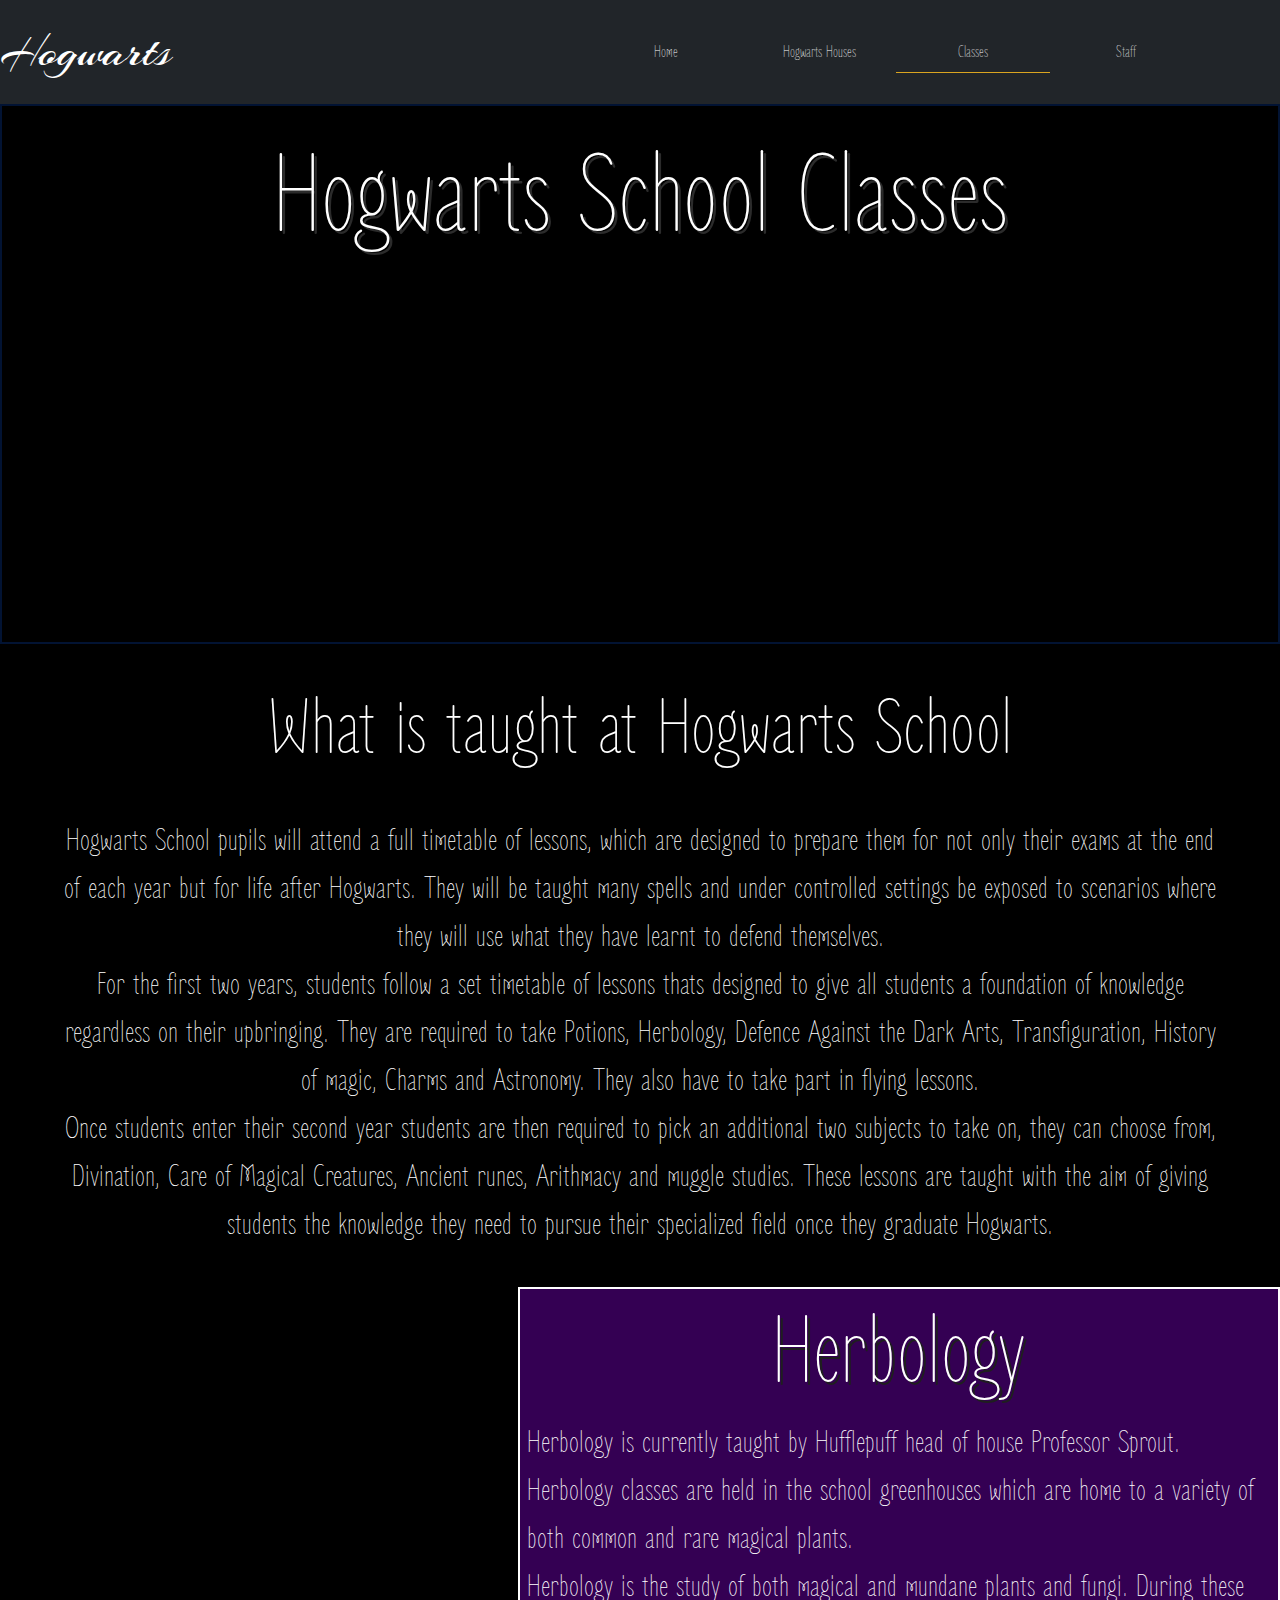
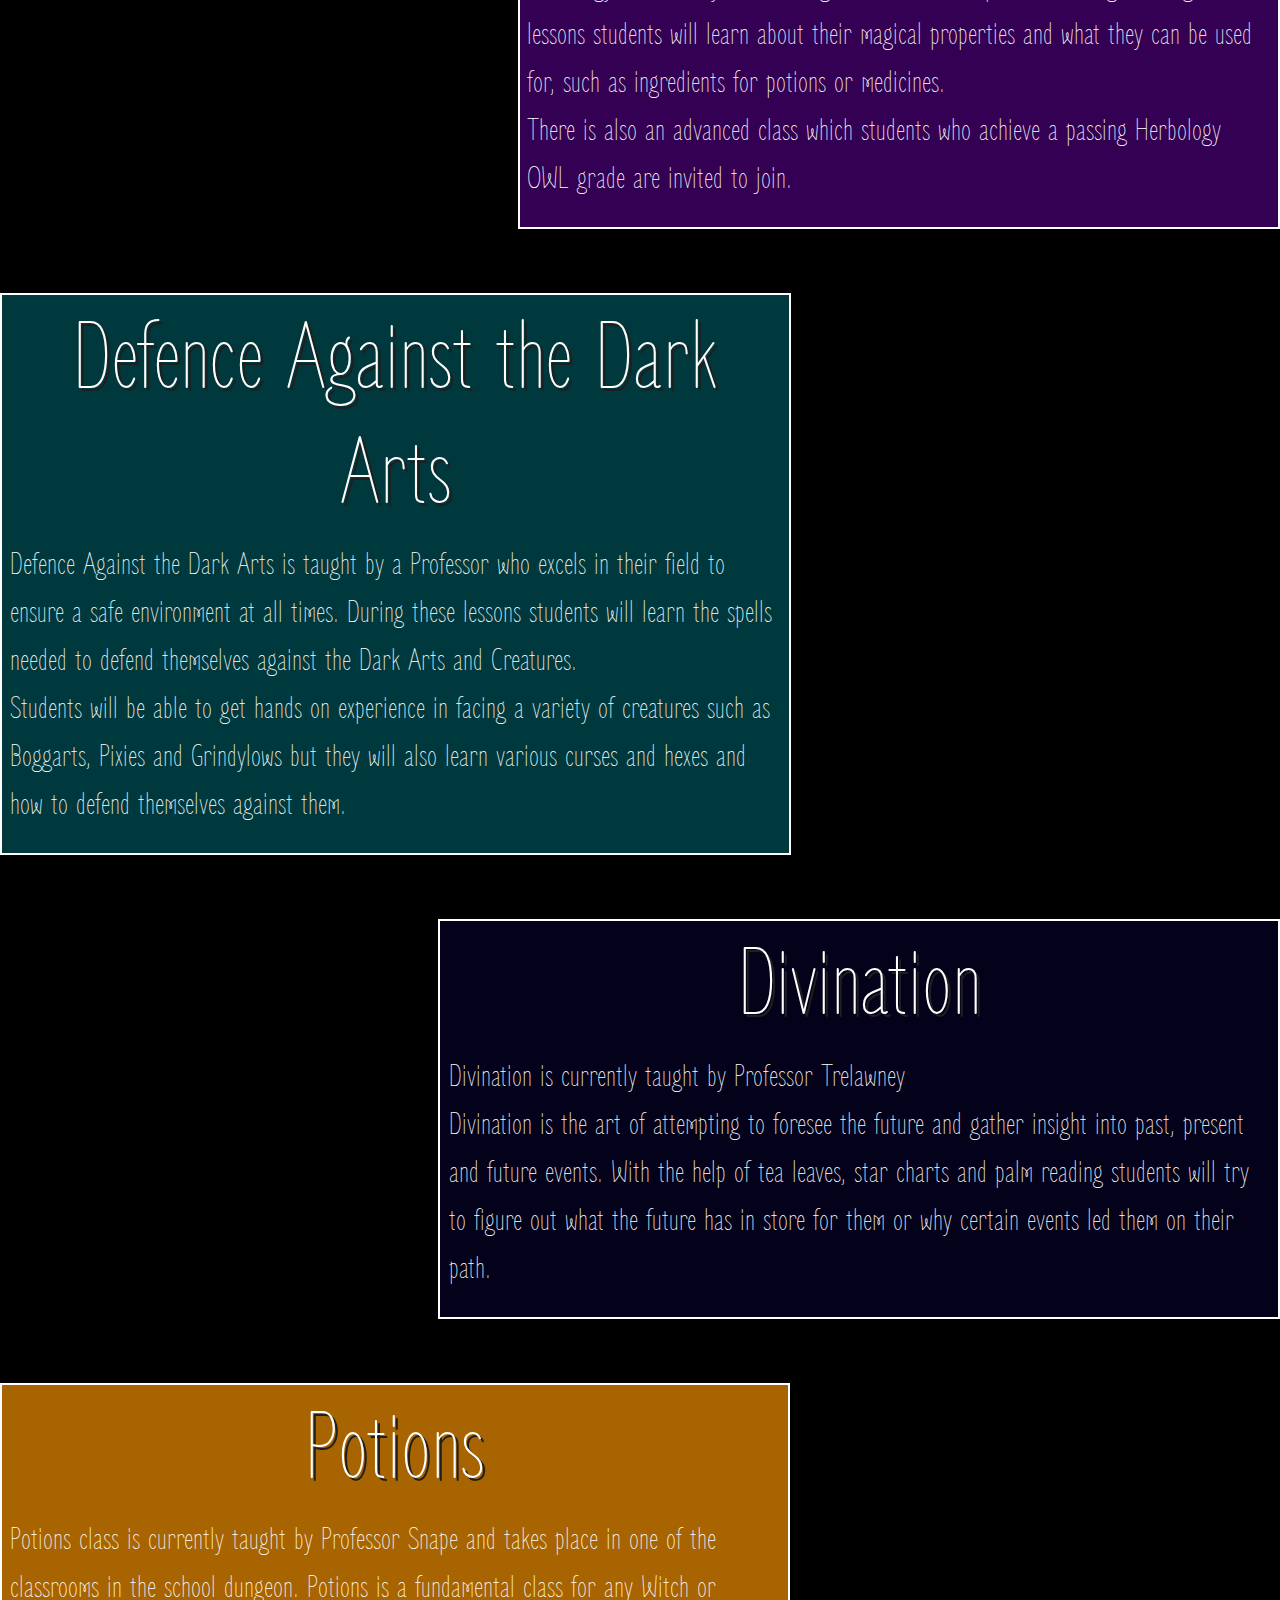
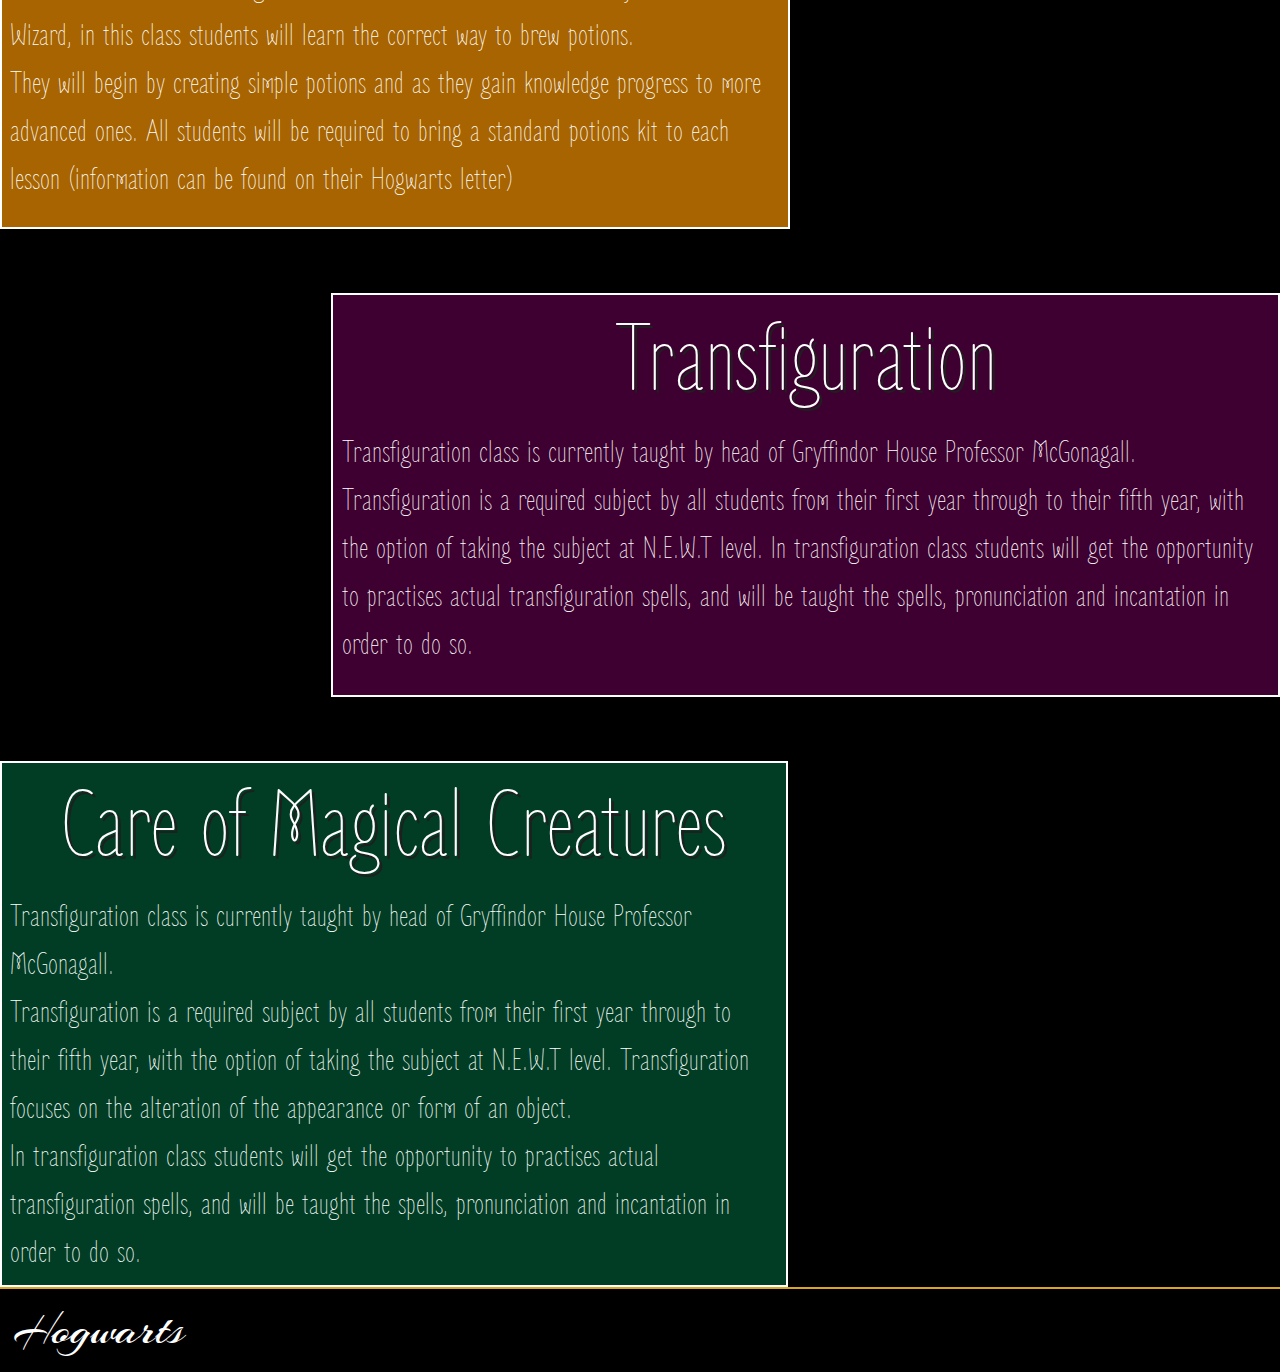
==== commit b1c690b5: "DOCTYPE tag added to the top of each page, plus a closing tag added to home page" ====
--- a/classes.html
+++ b/classes.html
@@ -1,3 +1,4 @@
+<!DOCTYPE html>
 <html lang="en">
 <head>
     <meta charset="UTF-8">
@@ -6,7 +7,7 @@
     <title>Hogwarts School of Witchcraft and Wizardry</title>
 
     <!-- CSS link -->
-    <link rel="stylesheet" href="assets/style.css">
+    <link rel="stylesheet" href="assets/styles/style.css">
 
     <!-- bootstrap CSS link  -->
     <link rel="stylesheet" href="https://cdn.jsdelivr.net/npm/bootstrap@5.1.3/dist/css/bootstrap.min.css">
@@ -159,6 +160,13 @@
         <div class="image-container"><div class="creatures-section-image images card-image"></div></div>
     </section>
 
+    <footer>
+      <h2 class="brand footer-brand">Hogwarts</h2>
+      <div class="icons">
+        <a href="https://harrypottershop.co.uk/collections/wands" target="_blank" ><i class="fa fa-solid fa-broom footer-icon"></i></a>
+        <a href="https://harrypottershop.co.uk/collections/books" target="_blank" ><i class="fa fa-solid fa-book"></i></a>
+      </div>   
+  </footer>
 
 </body>
 </html>
--- a/assets/styles/style.css
+++ b/assets/styles/style.css
@@ -0,0 +1,813 @@
+/* Google Font Imports */
+@import url('https://fonts.googleapis.com/css2?family=Arizonia&display=swap');
+@import url('https://fonts.googleapis.com/css2?family=Caveat&display=swap');
+
+@import url('https://fonts.googleapis.com/css2?family=Zen+Loop&display=swap');
+
+* {
+    margin: 0;
+    padding: 0;
+    font-family: 'Zen Loop', cursive;
+    color: #fff ;
+}
+
+/* 
+* universal styles */ 
+
+html, body {
+    background-color: black !important;
+    overflow-x:  hidden;
+}
+
+.hr-container {
+    padding: 50px;
+}
+
+/* Hr style copied from youtube tutorial
+link - https://www.youtube.com/watch?v=mjDek0d1kak */
+
+.hr-lines {
+    width: 100%;
+    min-height: 45px;
+    position: relative;
+}
+
+.hr-lines::after, .hr-lines::before {
+    content: "";
+    position: absolute;
+    margin: 0 auto;
+    height: 2px;
+    background: #fff;
+    width: 40vw;
+    top: 45%;
+}
+
+.hr-lines::after {
+    left: 0;
+}
+
+.hr-lines::before {
+    right: 0;
+}
+
+
+.hr-diamond {
+    height: 40px;
+    width: 40px;
+    border: 1px solid rgb(145, 108, 16);
+    left: 0;
+    right: 0;
+    top: 0;
+    bottom: 0;
+    margin: auto;
+    transform: rotate(45deg);
+
+    box-shadow: 0px 0px 5px 5px rgb(218,165,32);
+}
+
+
+.home-sections {
+    width: 100%;
+    margin: 0 ;
+    display: flex;
+}
+
+.content-container {
+    border: 2px solid #fff;
+    margin: 1;
+}
+
+.houses-section-p, .lesson-section-p {
+    display: flex;
+    flex-direction: column;
+    justify-content: center;
+    align-items: center;
+}
+
+
+.hogsmede-section, .houses-section, .lesson-section {
+    margin: 3% 0;
+}
+
+.section-title {
+    font-size: 6rem;
+    text-align: center;
+    margin: 0 auto 1%;
+    text-shadow: 3px 3px #1f1f1f;
+}
+
+
+.image-container {
+    width: 100%;
+
+}
+
+.home-section-p , .house-section-p {
+    min-width: 60%;
+    margin: 0;
+    font-size: 2rem;
+    padding: 1%;
+    flex-grow: 3;
+} 
+
+.section-button {
+    color: #000;
+    font-size: 1.5rem;
+    background-color: transparent;
+    padding: 10px 15px;
+    border: 2px solid rgb(218,165,32);
+    border-radius: 2px;
+    position: relative;
+    margin-bottom: 2%;
+}
+
+.section-button:hover, .section-button:focus  {
+    color: #fff;
+    font-size: 1.5rem;
+    background-color: rgba(218,165,32, 0.4);
+    border: 2px solid rgba(226, 168, 21, 0.5);
+}
+
+.images {
+    background-position: center;
+    background-repeat: no-repeat;
+    background-size: cover;
+    text-align: center;
+}
+
+.card-image {
+    min-height: 100%;
+    margin: 0;
+}
+
+.home-btn {
+    padding: 1% 3%;
+    border: solid 2px #fff;
+    background-color: rgba(197, 0, 49, 0.774);
+    border-radius: 5%;
+    margin: 1% 0;
+    box-shadow: 0px 2px 2px 2px rgba(19, 19, 19, .5);
+}
+
+
+.home-btn:hover, .home-btn:focus {
+    border: solid 2px rgba(197, 0, 49, 0.774);
+    background-color: #fff;
+    box-shadow: none;
+
+    transform: translateY(5px);
+}
+
+.home-btn a:hover {
+    color: #000 !important;
+}
+
+
+.home-btn a {
+    text-decoration: none;
+    color: #fff !important;
+}
+
+
+
+/* Navbar Styles */
+.navbar {
+    height: auto;
+    margin: 0 auto;
+    padding: 0;
+    color: #fff !important;
+    text-align: center;
+}
+
+.nav-links {
+    width: 100%;
+}
+
+.brand {
+    font-family: 'Arizonia', cursive;
+    font-size: 3em;
+    text-decoration: none;
+    color: #fff !important;
+}
+
+.navbar-toggler-icon, .navbar-toggler {
+    color: #fff !important;
+    border: solid 2px rgb(218,165,32);
+}
+
+.navbar-nav {
+    margin: 0 0 0 50%;
+    width: 50%;
+    padding: 0;
+    justify-content: center;
+}
+
+.nav-link {
+    font-size: 1.5em;
+    color: #fff !important;
+
+} 
+.nav-item {
+    color: #fff !important;
+    width: 20%;
+
+}
+
+.brand:focus, .brand:hover, .nav-link:hover, .nav-link:focus {
+    color:rgb(218,165,32) !important;
+}
+
+.active {
+    border-bottom: 1px solid rgb(218,165,32) !important;
+}
+
+/* Footer Styles */
+footer {
+    min-width: 90vw;
+    display: flex;
+    flex-direction: row;
+    border-top: 2px solid rgb(218,165,32);
+    justify-content: space-between;
+    align-items: center;
+}
+
+.footer-brand {
+    margin: 1%;
+}
+
+.icons {
+    display: flex;
+    min-width: 5%;
+    margin-right: 2%;
+    justify-content: space-between;
+}
+
+.fa {
+    font-size: 2rem;
+
+}
+
+/* Home page styles */
+/* header styles */
+.welcome-header {
+    min-height: 90vh;
+    min-width: 100vw;
+    background-image: linear-gradient(to bottom, rgba(255, 255, 255, 0), rgb(0, 0, 0)),
+                      url("https://static0.srcdn.com/wordpress/wp-content/uploads/2019/02/Hogwarts-Featured.jpg");
+    animation: zoom 1s ;
+    margin-bottom: 5%;
+    animation-name: header-zoom;
+    animation-duration: 4s;
+    animation-fill-mode: forwards;
+    text-align: center;
+    background-position: center;
+    background-size: cover;
+}
+
+
+.welcome-sub-title, .welcome-title {
+    background-color: transparent;
+    position: relative;
+    top: 300px;
+}
+
+.welcome-sub-title {
+    font-size: 3rem;
+}
+
+.welcome-title {
+    font-size: 6rem;
+    text-shadow: 3px 3px #141414;
+    font-family: 'Arizonia', cursive;
+    width: 90%;
+    margin: 0 auto;
+}
+
+
+/* About section Styles  */
+.about-section {
+    margin-bottom: 0%;
+    flex-direction: column;
+}
+
+.about-section-p {
+    max-width: 90%;
+    margin: 0 auto;
+    font-size: 2rem;
+    padding: 1%;
+}
+
+/* Hogsmede Section Styles */
+
+.hogsmede-section-title {
+    margin-bottom: 1%;
+}
+
+.hogsmede-section-image {
+    min-height: 100%;
+    margin: 0;
+    background-image: url("https://cdnb.artstation.com/p/assets/images/images/013/732/955/large/elizaveta-lebedeva-hogsmeade.jpg?1540902403");
+}
+
+.hogsmede-section-p {
+    background-color: rgba(197, 0, 49, 0.774);
+}
+
+
+/* Houses Section Styles */
+.houses-section-image {
+    background-image: url("/assets/img/crest.png");
+    min-height: 100%;
+    background-size: 40vh;
+}
+
+.houses-section-p {
+    background-color: rgba(160, 0, 40, 0.774);
+}
+
+/* Hogwarts Lesson section Styles */
+
+.lesson-section-image {
+    background-image: url("https://i.pinimg.com/originals/5e/6b/3c/5e6b3c7d5d3310d8d2616c5a9c131de2.jpg");
+    min-height: 100%;
+}
+
+.lesson-section-p {
+    background-color: rgba(105, 1, 27, 0.774);
+}
+
+
+/* Hogwarts Houses page style */
+
+.hr-stars {
+    width: 40%;
+    /* height: auto; */
+    margin: 2% auto;
+    text-align: center;
+    padding: 0;
+}
+
+.hr-stars img{
+    width: 30%;
+}
+
+
+/* header styles */
+.sub-page-header {
+    width: 100%;
+    min-height: 60vh;
+    text-align: center;
+    padding-top: 2%;
+}
+
+.sub-page-title {
+    font-size: 7rem;
+    text-shadow: 3px 3px #2b2b2b;
+}
+
+.houses-header {
+    background-image: url("https://images.ctfassets.net/usf1vwtuqyxm/3oHASBLOr6uWCQwUA8MWoO/f48ffdb9bd5dfd8051fa256f72c338a5/SortingHat-PM-B2C12M1-DumbledoreOffice-Moment.jpg?fm=jpg&q=70&w=2560");
+}
+
+
+/* About hogwarts houses section */
+.defence-section, .astronomy-section, .potions-section, .transfiguration-section {
+    margin: 5% 0;
+}
+
+.description-section {
+    width: 100%;
+    min-height: 50vh;
+    text-align: center;
+    margin-bottom: 3%;
+}
+
+.description-title {
+    font-size: 5rem;
+    margin: 3% 0;
+}
+
+.description-section-p {
+    width: 90%;
+    margin: 0 auto;
+    font-size: 2rem;
+}
+
+
+/* Gryffindor section */
+
+.gryffindor-section-p {
+    background-color: rgb(66, 0, 14);
+}
+
+.gryffindor-section-image {
+    min-height: 100%;
+    margin: 0;
+    background-image: url("https://i.pinimg.com/originals/92/84/e8/9284e85bb098c50b8b1256d4d3b6e9e6.jpg");
+}
+
+
+/* Hufflepuff section */
+
+.hufflepuff-section-image {
+    min-height: 100%;
+    margin: 0;
+    background-image: url("https://cdnb.artstation.com/p/assets/images/images/014/717/891/large/jack-gallagher-hufflepuff-dorm-jpg2.jpg?1545154183");
+}
+
+.hufflepuff-section-p {
+    background-color: #ac7c17;
+}
+
+/* Ravenclaw section */
+
+.ravenclaw-section-image {
+    min-height: 100%;
+    margin: 0;
+    background-image: url("https://cdna.artstation.com/p/assets/images/images/006/609/700/4k/jack-gallagher-ravenclaw-common-room-jpg8.jpg?1499894549");
+}
+
+.ravenclaw-section-p {
+    background-color: #021333;
+}
+
+/* Slytherin section */
+
+.slytherin-section-image {
+    min-height: 100%;
+    margin: 0;
+    background-image: url("https://cdna.artstation.com/p/assets/images/images/006/864/668/4k/jack-gallagher-slytherin-common-room-jpg7.jpg?1501808962&dl=1");
+}
+
+.slytherin-section-p {
+    background-color: #0f2903;
+}
+
+
+/* Classes page Styles */
+.classes-header {
+    background-image: url("https://images.ctfassets.net/usf1vwtuqyxm/3qDq1So6CseO6ek4MyuE0a/41f1755b77c83e22252a91e31297447c/FiliusFlitwick_PM_B1C10M2_CharmsClass_Moment.jpg");
+    border: solid 2px #021333
+}
+
+/* Herbology Section */
+.herbology-section-image {
+    width: 100%;
+    height: 100%;
+    background-image: url("https://static.wixstatic.com/media/d78287_69002cd02243496ea1eff0a01fe0fb90~mv2.jpg/v1/fill/w_980,h_384,al_c,q_85,usm_0.66_1.00_0.01,enc_auto/d78287_69002cd02243496ea1eff0a01fe0fb90~mv2.jpg");
+}
+
+.herbology-section-p {
+    background-color: #340053;
+}
+
+/* Defence against the dark arts Section */
+.defence-section-image {
+    background-image: url("https://external-preview.redd.it/hD0NNIY0LYCiUSf16_x68TUcK7GxC94VPEO1Iu_VpBo.jpg?auto=webp&s=040442be779b53952f156da6663635cedbe57f6e");
+    min-height: 100%;
+    margin: 0;
+}
+
+.defence-section-p {
+    background-color: #00393d;
+}
+
+/*Astronomy class section */
+.astronomy-section-image {
+    width: 100%;
+    height: auto;
+    background-image: url("https://i.ytimg.com/vi/4QGwmoIJKB8/maxresdefault.jpg");
+}
+
+.astronomy-section-p {
+    background-color: #04011a;
+}
+
+/* Potions class section */
+.potions-section-image {
+    background-image: url("https://i.pinimg.com/originals/5e/6b/3c/5e6b3c7d5d3310d8d2616c5a9c131de2.jpg");
+    width: 100%;
+    min-height: 100%;
+
+}
+
+.potions-section-p {
+    background-color: #a76400;
+}
+
+/* Transfiguration Section */
+.transfiguration-section-image {
+    background-image: url("https://images-wixmp-ed30a86b8c4ca887773594c2.wixmp.com/f/a9e3440d-0f91-47a7-82c9-7c72df86c43d/ddl65cz-40a86cf8-b2dc-4d68-90b7-8d093e8cc150.jpg/v1/fit/w_414,h_239,q_70,strp/professor_minerva_mcgonagall_fanart_by_vladislavpantic_ddl65cz-414w.jpg?token=eyJ0eXAiOiJKV1QiLCJhbGciOiJIUzI1NiJ9.[base64].KTqbzjl51Dqnk31B-QhKG9v13NASTa8VOZ7WJO6k2d4");
+}
+
+.transfiguration-section-p {
+    background-color: #3d0030;
+}
+
+/* Care of magical creatures Section */
+.creatures-section-image {
+    background-image: url("https://cat-us.com/wp-content/uploads/2020/08/Care-Of-Magical-Creatures-Class-768x591.jpg");
+}
+
+.creatures-section-p {
+    background-color: #003d24;
+}
+
+/* Hogwarts Staff Page Styles */
+/* Header Styles */
+.staff-header {
+    background-image: url("https://images-wixmp-ed30a86b8c4ca887773594c2.wixmp.com/f/a44d695a-0ed6-4668-82bc-af6493512481/d2twhql-e1c6bfa4-e58c-4777-82df-009888da3071.jpg/v1/fill/w_1600,h_996,q_75,strp/hogwarts_professors_by_belegilgalad_d2twhql-fullview.jpg?token=eyJ0eXAiOiJKV1QiLCJhbGciOiJIUzI1NiJ9.[base64].foC1P92lDFTqJO6DafqAYeZ5qnlT02zYtPzOT6OcM_Q");
+}
+
+
+/* headteacher section styles */
+
+.headteacher-section {
+    display: flex;
+    width: 80%;
+    margin: 0 auto;
+    text-align: center;
+    height: auto;
+}
+
+
+.head-teacher-container {
+    width: 40%;
+    height: auto;
+    text-align: center;
+    border: solid 5px  #fff;
+    margin: 2% auto 0;
+
+    display: block;
+}
+
+#first-row-p {
+    background-color: rgba(197, 0, 49, 0.774);
+    min-height: 30vh;
+}
+
+#second-row-p {
+    background-color: rgba(160, 0, 40, 0.774);
+}
+
+#third-row-p {
+    background-color: rgba(95, 0, 24, 0.774);
+}
+
+#fourth-row-p {
+    background-color: rgba(61, 1, 16, 0.774);
+}
+
+
+.teacher-section {
+    display: flex;
+    width: 100%;
+    margin: 0 auto 2%;
+
+    display: grid;
+    grid-template-columns: repeat(3, 1fr);
+    column-gap: 2%;
+    row-gap: 2%;
+}
+
+.teacher-container {
+    max-width: 100%;
+    margin: 0 auto;
+    text-align: center;
+    border: solid 2px #fff;
+    border-radius: 5px;
+    min-height: 75vh;
+}
+
+
+.teacher-heading {
+    font-size: 6rem;
+    text-align: center;
+    margin: 7% 0 3%;
+    background-color: rgba(197, 0, 49, 0.774);
+    color: #000 !important;
+    border: solid 4px rgba(226, 0, 57, 0.774);
+    box-shadow: 0 0 5px 5px rgb(26, 26, 26);
+}
+
+.teacher-position {
+    font-size: 3rem;
+
+}
+
+.teacher-name {
+    font-size: 2.5rem;
+
+}
+
+.teacher-img {
+    height: 300px;
+
+}
+
+.teacher-description {
+    font-size: 1.5rem;
+    min-height: 35%;
+    width: 100%;
+    padding: 1%;
+    margin: 0 auto;
+    color: #fff !important;
+    margin-bottom: 0;
+    display: block;
+
+}
+
+
+#first-row-p {
+    background-color: rgba(197, 0, 49, 0.774);
+    height: 30vh;
+}
+
+
+/* Animation styles */
+@keyframes header-zoom {
+    0% {
+        transform: scale(1.1);
+    }
+
+    100% {
+        transform: scale(1);
+    }
+}
+
+@media only screen and (max-width: 1400px) {
+    /* Home Page Media Queries */
+    .staff-header {
+        min-height: 60vh;
+    }
+
+    #first-row-p {
+        height: 40vh;
+    }
+    
+}
+
+@media only screen and (max-width: 1200px) {
+    /* Home Page Media Queries */
+
+    .navbar-nav {
+        width: 100%;
+        margin: 0 auto;
+    }
+
+    .nav-item {
+        color: #fff !important;
+        width: 100%;
+    
+    }
+
+    .welcome-header {
+        height: 60vh;
+        margin-bottom: 8%;
+    }
+
+        
+    .welcome-sub-title, .welcome-title {
+        top: 100px;
+    }
+    
+    .welcome-sub-title {
+        font-size: 2.5rem;
+    }
+    
+    .welcome-title {
+        font-size: 5rem;
+
+    }
+
+    .home-sections {
+        flex-direction: column;
+    }
+
+    .image-container {
+        height: 50vh;
+    }
+
+
+    /* Hogwarts houses page media queries */
+
+    .hr-stars {
+        display: none;
+    }
+
+    .description-section {
+        height: auto;
+        margin-bottom: 5%;
+    }
+
+    .description-section-p {
+     
+        height: auto;
+    }
+
+    .gryffindor-section, .ravenclaw-section, .hufflepuff-section, .slyhterin-section {
+        margin: 5% 0;
+    }
+
+    /* Hogwarts Staff page media queries */
+
+    .headteacher-section {
+        min-width: 80%;
+    }
+
+    .head-teacher-container {
+        width: 60%;
+    }
+
+    .teacher-section {
+        grid-template-columns: repeat(2, 1fr);
+        row-gap: 2%;
+    }
+    
+    .staff-header {
+        min-height: 50vh;
+        /* background-image:url(" https://images-wixmp-ed30a86b8c4ca887773594c2.wixmp.com/f/a44d695a-0ed6-4668-82bc-af6493512481/d2twhql-e1c6bfa4-e58c-4777-82df-009888da3071.jpg/v1/fill/w_1600,h_996,q_75,strp/hogwarts_professors_by_belegilgalad_d2twhql-fullview.jpg?token=eyJ0eXAiOiJKV1QiLCJhbGciOiJIUzI1NiJ9.[base64].foC1P92lDFTqJO6DafqAYeZ5qnlT02zYtPzOT6OcM_Q") linear-gradient(rgba(0, 174, 255, 1),rgba(255, 0, 0, 0.5));
+        background-position: center;
+        background-size: cover; */
+    }
+
+    .sub-page-title {
+        font-weight: 600;
+    }
+}
+
+@media screen and (max-width: 1500px){
+    .icons {
+        min-width: 8%;
+    }
+
+    .nav {
+        max-width: 60%;
+        justify-content: center;
+        align-items: center;
+    }
+    .navbar-nav {
+        min-width: 100%;
+        margin: 0 auto;
+    }
+
+}
+
+
+@media only screen and (max-width: 1100px) {
+
+    .headteacher-section {
+        flex-direction: column;
+    }
+
+    .icons {
+        min-width: 10%;
+    }
+
+    .staff-header {
+        min-height: 40vh;
+    }
+
+    .sub-page-title {
+        text-shadow: 5px 5px 5px #000000;
+        font-size: 6rem;
+    }
+
+}
+
+@media only screen and (max-width: 900px) {
+    .icons {
+        min-width: 15%;
+    }
+
+    /* Home Page Media Queries */
+
+    .welcome-title {
+        width: 90%;
+        margin: 0 auto;
+        font-size: 4rem;
+    }
+    .welcome-header {
+        margin-bottom: 20%;
+    }
+
+      /* Hogwarts staff page media queries */
+
+    .headteacher-section {
+        min-width: 90%;
+
+    }
+
+    .head-teacher-container {
+        width: 100%;
+    }  
+      .teacher-section {
+        grid-template-columns: repeat(1, 1fr);
+    }
+    
+    .staff-header {
+
+        background-size: 1000px 700px;
+    }
+
+}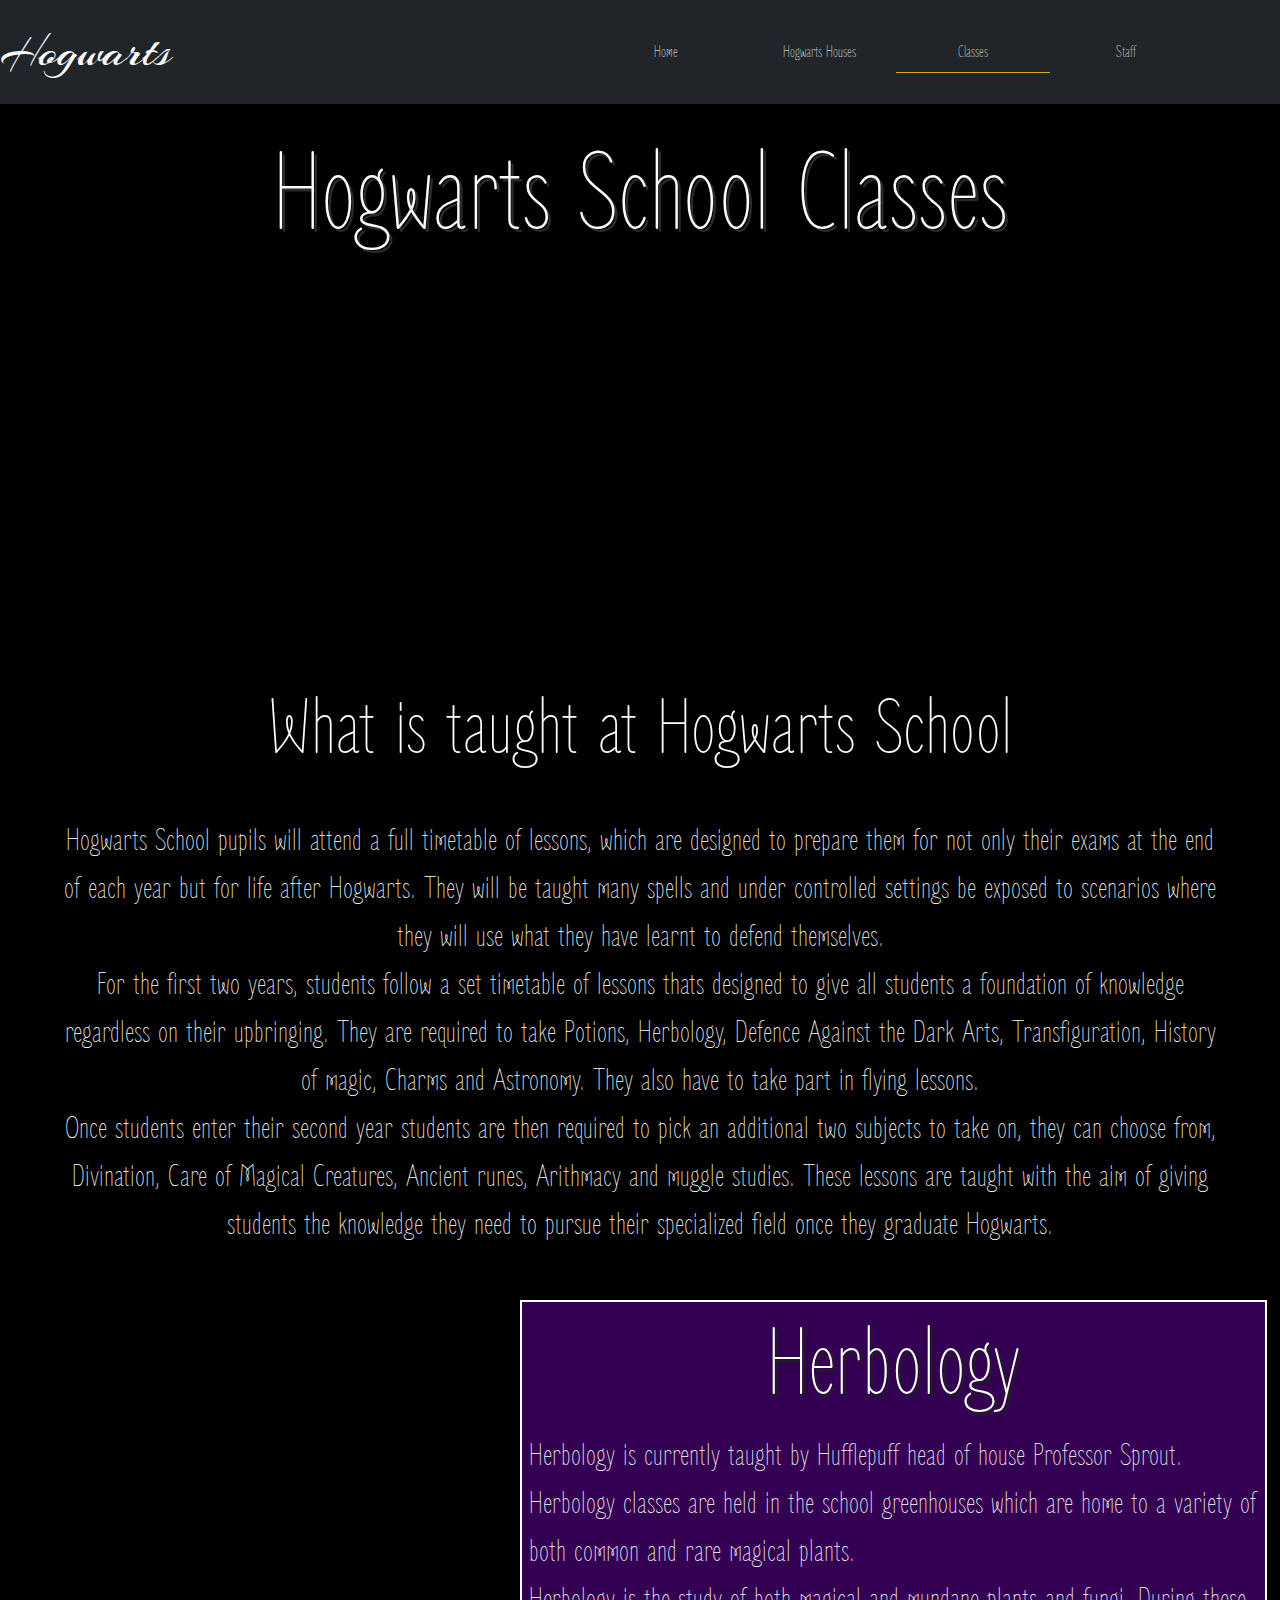
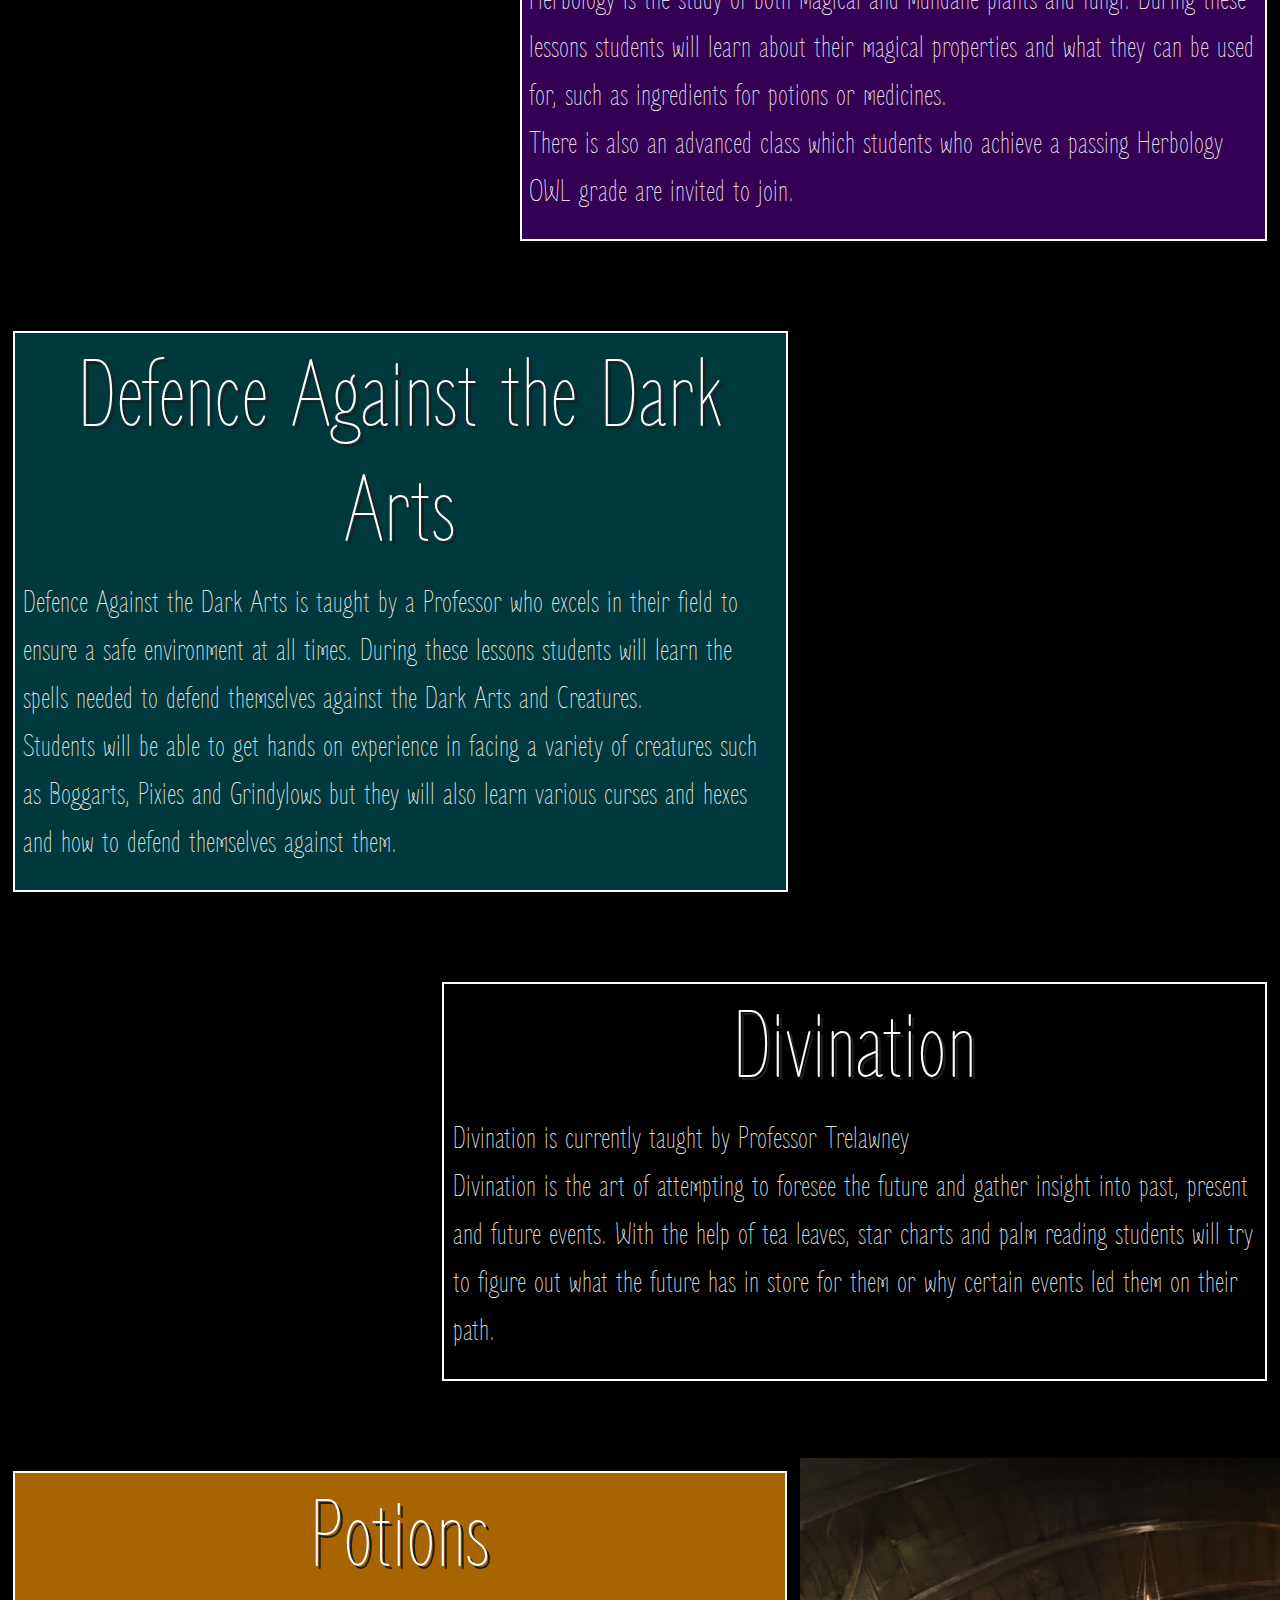
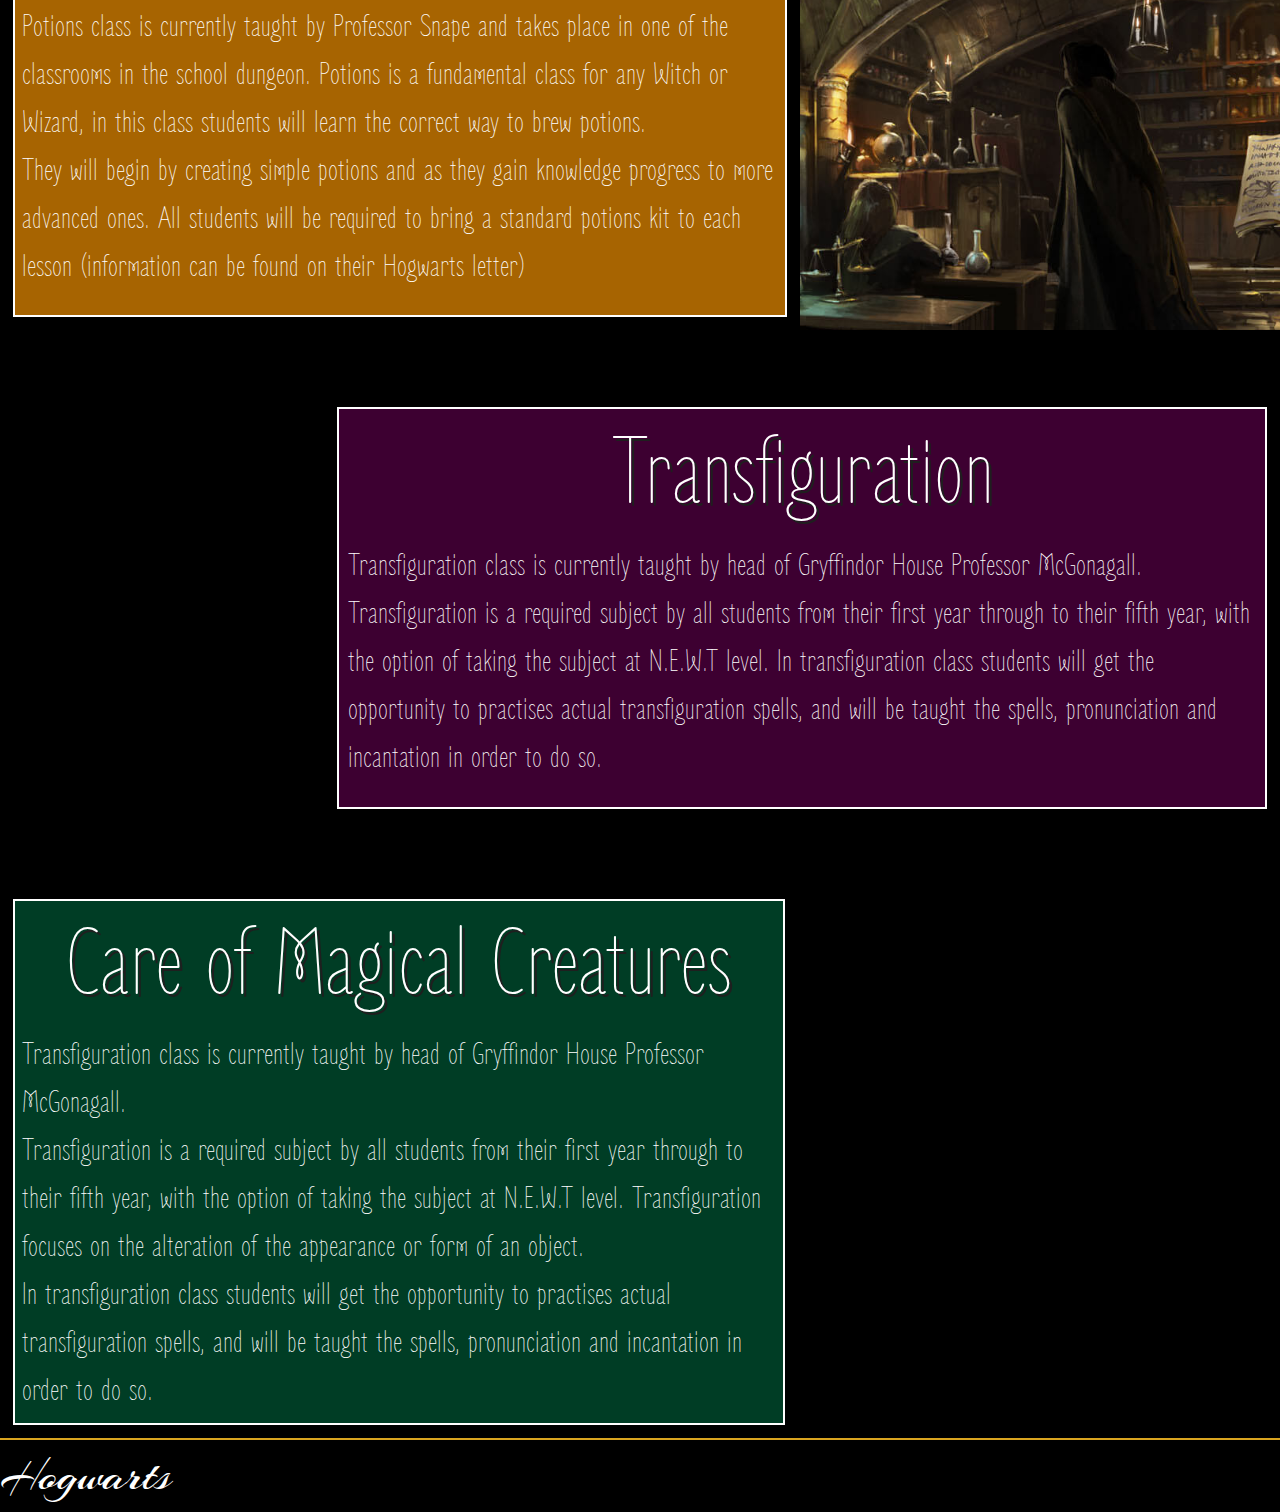
==== commit f511ea1b: "Add rel=noopener to footer links" ====
--- a/classes.html
+++ b/classes.html
@@ -12,17 +12,14 @@
     <!-- bootstrap CSS link  -->
     <link rel="stylesheet" href="https://cdn.jsdelivr.net/npm/bootstrap@5.1.3/dist/css/bootstrap.min.css">
 
-    <!-- bootstrap JavaScript link  -->
-    <link rel="stylesheet" href="https://cdn.jsdelivr.net/npm/bootstrap@5.1.3/dist/js/bootstrap.bundle.min.js">
-
     <!-- font awesome link -->
     <link rel="stylesheet" href="https://use.fontawesome.com/releases/v5.6.3/css/all.css" integrity="sha384-UHRtZLI+pbxtHCWp1t77Bi1L4ZtiqrqD80Kn4Z8NTSRyMA2Fd33n5dQ8lWUE00s/" crossorigin="anonymous"/>
 
 </head>
 <body>
 
-      <!-- Bootstrap NavBar -->
-      <div class=" sticky-top navbar-expand-lg  bg-dark navbar ">
+    <!-- Bootstrap NavBar -->
+    <div class=" sticky-top navbar-expand-lg  bg-dark navbar ">
         <nav class="navbar nav-links">
             <a class="brand" href="#">Hogwarts</a>
             <button class="navbar-toggler navbar-dark" type="button" data-bs-toggle="collapse" data-bs-target="#navbarNav" aria-controls="navbarNav" aria-expanded="false" aria-label="Toggle navigation">
@@ -47,10 +44,12 @@
           </nav> 
     </div>
 
+    <!-- Page header and heading titles -->
     <header class="sub-page-header classes-header images">
         <h1 class="sub-page-title">Hogwarts School Classes</h1>
     </header>
 
+    <!-- Description section beifly explaining what classes are taught at hogwarts -->
     <section class="description-section">
         <h2 class="description-title">What is taught at Hogwarts School</h2>
         <p class="description-section-p">Hogwarts School pupils will attend a full timetable of lessons, which are designed to prepare them for not only their exams at the end of each year but for life after Hogwarts. 
@@ -66,6 +65,7 @@
         </p>
     </section>
 
+  <!-- Herbology class section detailing what the class is and who teaches it -->
     <section class="herbology-section home-sections">
         <div class="image-container"><div class="herbology-section-image images"></div></div>
           <div class="content-container">
@@ -78,12 +78,12 @@
                     for potions or medicines. 
                     <br>
                     There is also an advanced class which students who achieve a passing Herbology OWL grade are invited to join. 
-                    
                   </p>
               </div>
           </div>
       </section>
 
+      <!-- Defence against the dark arts class section detailing what the class is and who teaches it -->
       <section class="defence-section home-sections">
         <div class="content-container">
             <div class="home-section-p defence-section-p ">
@@ -100,6 +100,7 @@
         <div class="image-container"><div class="defence-section-image images"></div></div>
     </section>
 
+    <!-- Astronomy class section detailing what the class is and who teaches it -->
     <section class="astronomy-section home-sections">
         <div class="image-container"><div class="astronomy-section-image images card-image"></div></div>
           <div class="content-container">
@@ -115,6 +116,7 @@
           </div>
       </section>
 
+      <!-- Potions class section detailing what the class is and who teaches it -->
       <section class="potions-section home-sections">
         <div class="content-container">
             <div class="home-section-p potions-section-p ">
@@ -131,6 +133,7 @@
         <div class="image-container"><div class="potions-section-image images card-image"></div></div>
     </section>
 
+     <!-- transfiguration class section detailing what the class is and who teaches it -->
     <section class="transfiguration-section home-sections">
         <div class="image-container"><div class="transfiguration-section-image images card-image"></div></div>
           <div class="content-container">
@@ -145,6 +148,7 @@
           </div>
       </section>
 
+       <!-- Care of magical creatures class section detailing what the class is and who teaches it -->
       <section class="creatures-section home-sections">
         <div class="content-container">
             <div class="home-section-p creatures-section-p ">
@@ -160,13 +164,16 @@
         <div class="image-container"><div class="creatures-section-image images card-image"></div></div>
     </section>
 
+    <!-- Page footer -->
     <footer>
-      <h2 class="brand footer-brand">Hogwarts</h2>
+      <a class="brand" href="#">Hogwarts</a>
       <div class="icons">
-        <a href="https://harrypottershop.co.uk/collections/wands" target="_blank" ><i class="fa fa-solid fa-broom footer-icon"></i></a>
-        <a href="https://harrypottershop.co.uk/collections/books" target="_blank" ><i class="fa fa-solid fa-book"></i></a>
+        <a href="https://harrypottershop.co.uk/collections/wands" target="_blank" rel="noopener"><i class="fa fa-solid fa-broom footer-icon"></i></a>
+        <a href="https://harrypottershop.co.uk/collections/books" target="_blank" rel="noopener"><i class="fa fa-solid fa-book"></i></a>
       </div>   
   </footer>
 
+  <!-- bootstrap JavaScript link  -->
+  <script src="https://cdn.jsdelivr.net/npm/bootstrap@5.2.0-beta1/dist/js/bootstrap.bundle.min.js"></script>
 </body>
 </html>
--- a/assets/styles/style.css
+++ b/assets/styles/style.css
@@ -8,7 +8,7 @@
     margin: 0;
     padding: 0;
     font-family: 'Zen Loop', cursive;
-    color: #fff ;
+    color: #fff;
 }
 
 /* 
@@ -74,7 +74,7 @@
 
 .content-container {
     border: 2px solid #fff;
-    margin: 1;
+    margin: 1%;
 }
 
 .houses-section-p, .lesson-section-p {
@@ -99,7 +99,6 @@
 
 .image-container {
     width: 100%;
-
 }
 
 .home-section-p , .house-section-p {
@@ -141,6 +140,9 @@
 }
 
 .home-btn {
+    color: #000;
+    text-decoration: none;
+    font-weight: bold;
     padding: 1% 3%;
     border: solid 2px #fff;
     background-color: rgba(197, 0, 49, 0.774);
@@ -154,18 +156,8 @@
     border: solid 2px rgba(197, 0, 49, 0.774);
     background-color: #fff;
     box-shadow: none;
-
+    color: #000 !important;
     transform: translateY(5px);
-}
-
-.home-btn a:hover {
-    color: #000 !important;
-}
-
-
-.home-btn a {
-    text-decoration: none;
-    color: #fff !important;
 }
 
 
@@ -253,7 +245,7 @@
     min-height: 90vh;
     min-width: 100vw;
     background-image: linear-gradient(to bottom, rgba(255, 255, 255, 0), rgb(0, 0, 0)),
-                      url("https://static0.srcdn.com/wordpress/wp-content/uploads/2019/02/Hogwarts-Featured.jpg");
+                      url("../img/hogwarts_castle.jpg");
     animation: zoom 1s ;
     margin-bottom: 5%;
     animation-name: header-zoom;
@@ -288,6 +280,7 @@
 .about-section {
     margin-bottom: 0%;
     flex-direction: column;
+    border: solid 3px yellow;
 }
 
 .about-section-p {
@@ -304,9 +297,10 @@
 }
 
 .hogsmede-section-image {
-    min-height: 100%;
-    margin: 0;
-    background-image: url("https://cdnb.artstation.com/p/assets/images/images/013/732/955/large/elizaveta-lebedeva-hogsmeade.jpg?1540902403");
+    height: 90%;
+    width: 100%;
+    margin: 3% auto 0;
+    background-image: url("../img/hogsmede.jpg");
 }
 
 .hogsmede-section-p {
@@ -316,7 +310,7 @@
 
 /* Houses Section Styles */
 .houses-section-image {
-    background-image: url("/assets/img/crest.png");
+    background-image: url("../img/hogwarts_crest.jpg");
     min-height: 100%;
     background-size: 40vh;
 }
@@ -327,9 +321,14 @@
 
 /* Hogwarts Lesson section Styles */
 
+.lesson-section {
+    margin-bottom: 0;
+}
+
 .lesson-section-image {
-    background-image: url("https://i.pinimg.com/originals/5e/6b/3c/5e6b3c7d5d3310d8d2616c5a9c131de2.jpg");
-    min-height: 100%;
+    background-image: url("../img/potions_class.jpg");
+    min-height: 90%;
+    margin: 4% auto 0;
 }
 
 .lesson-section-p {
@@ -366,7 +365,7 @@
 }
 
 .houses-header {
-    background-image: url("https://images.ctfassets.net/usf1vwtuqyxm/3oHASBLOr6uWCQwUA8MWoO/f48ffdb9bd5dfd8051fa256f72c338a5/SortingHat-PM-B2C12M1-DumbledoreOffice-Moment.jpg?fm=jpg&q=70&w=2560");
+    background-image: url("../img/sorting_hat.jpg");
 }
 
 
@@ -403,7 +402,7 @@
 .gryffindor-section-image {
     min-height: 100%;
     margin: 0;
-    background-image: url("https://i.pinimg.com/originals/92/84/e8/9284e85bb098c50b8b1256d4d3b6e9e6.jpg");
+    background-image: url("../img/gryffindor_common_room.jpg");
 }
 
 
@@ -412,7 +411,7 @@
 .hufflepuff-section-image {
     min-height: 100%;
     margin: 0;
-    background-image: url("https://cdnb.artstation.com/p/assets/images/images/014/717/891/large/jack-gallagher-hufflepuff-dorm-jpg2.jpg?1545154183");
+    background-image: url("../img/hufflepuff_common_room.jpg");
 }
 
 .hufflepuff-section-p {
@@ -424,7 +423,7 @@
 .ravenclaw-section-image {
     min-height: 100%;
     margin: 0;
-    background-image: url("https://cdna.artstation.com/p/assets/images/images/006/609/700/4k/jack-gallagher-ravenclaw-common-room-jpg8.jpg?1499894549");
+    background-image: url("../img/ravenclaw_common_room.jpg");
 }
 
 .ravenclaw-section-p {
@@ -436,7 +435,7 @@
 .slytherin-section-image {
     min-height: 100%;
     margin: 0;
-    background-image: url("https://cdna.artstation.com/p/assets/images/images/006/864/668/4k/jack-gallagher-slytherin-common-room-jpg7.jpg?1501808962&dl=1");
+    background-image: url("../img/slytherin_common_room.jpg");
 }
 
 .slytherin-section-p {
@@ -446,15 +445,14 @@
 
 /* Classes page Styles */
 .classes-header {
-    background-image: url("https://images.ctfassets.net/usf1vwtuqyxm/3qDq1So6CseO6ek4MyuE0a/41f1755b77c83e22252a91e31297447c/FiliusFlitwick_PM_B1C10M2_CharmsClass_Moment.jpg");
-    border: solid 2px #021333
+    background-image: url("../img/sorting_hat.jpg");
 }
 
 /* Herbology Section */
 .herbology-section-image {
     width: 100%;
     height: 100%;
-    background-image: url("https://static.wixstatic.com/media/d78287_69002cd02243496ea1eff0a01fe0fb90~mv2.jpg/v1/fill/w_980,h_384,al_c,q_85,usm_0.66_1.00_0.01,enc_auto/d78287_69002cd02243496ea1eff0a01fe0fb90~mv2.jpg");
+    background-image: url("../img/herbology.jpg");
 }
 
 .herbology-section-p {
@@ -463,7 +461,7 @@
 
 /* Defence against the dark arts Section */
 .defence-section-image {
-    background-image: url("https://external-preview.redd.it/hD0NNIY0LYCiUSf16_x68TUcK7GxC94VPEO1Iu_VpBo.jpg?auto=webp&s=040442be779b53952f156da6663635cedbe57f6e");
+    background-image: url("../img/patronus.jpg");
     min-height: 100%;
     margin: 0;
 }
@@ -472,157 +470,112 @@
     background-color: #00393d;
 }
 
-/*Astronomy class section */
-.astronomy-section-image {
-    width: 100%;
-    height: auto;
-    background-image: url("https://i.ytimg.com/vi/4QGwmoIJKB8/maxresdefault.jpg");
-}
-
-.astronomy-section-p {
-    background-color: #04011a;
-}
-
 /* Potions class section */
 .potions-section-image {
-    background-image: url("https://i.pinimg.com/originals/5e/6b/3c/5e6b3c7d5d3310d8d2616c5a9c131de2.jpg");
+    background-image: url("../img/potions_class.jpg");
     width: 100%;
     min-height: 100%;
 
 }
 
 .potions-section-p {
-    background-color: #a76400;
+    background-color: #a76401;
 }
 
 /* Transfiguration Section */
 .transfiguration-section-image {
-    background-image: url("https://images-wixmp-ed30a86b8c4ca887773594c2.wixmp.com/f/a9e3440d-0f91-47a7-82c9-7c72df86c43d/ddl65cz-40a86cf8-b2dc-4d68-90b7-8d093e8cc150.jpg/v1/fit/w_414,h_239,q_70,strp/professor_minerva_mcgonagall_fanart_by_vladislavpantic_ddl65cz-414w.jpg?token=eyJ0eXAiOiJKV1QiLCJhbGciOiJIUzI1NiJ9.[base64].KTqbzjl51Dqnk31B-QhKG9v13NASTa8VOZ7WJO6k2d4");
+    background-image: url("../img/transfiguration.jpg");
 }
 
 .transfiguration-section-p {
-    background-color: #3d0030;
+    background-color: #3d0031;
 }
 
 /* Care of magical creatures Section */
 .creatures-section-image {
-    background-image: url("https://cat-us.com/wp-content/uploads/2020/08/Care-Of-Magical-Creatures-Class-768x591.jpg");
+    background-image: url("../img/magical_creatures.jpg");
 }
 
 .creatures-section-p {
-    background-color: #003d24;
+    background-color: #003d25;
 }
 
 /* Hogwarts Staff Page Styles */
 /* Header Styles */
 .staff-header {
-    background-image: url("https://images-wixmp-ed30a86b8c4ca887773594c2.wixmp.com/f/a44d695a-0ed6-4668-82bc-af6493512481/d2twhql-e1c6bfa4-e58c-4777-82df-009888da3071.jpg/v1/fill/w_1600,h_996,q_75,strp/hogwarts_professors_by_belegilgalad_d2twhql-fullview.jpg?token=eyJ0eXAiOiJKV1QiLCJhbGciOiJIUzI1NiJ9.[base64].foC1P92lDFTqJO6DafqAYeZ5qnlT02zYtPzOT6OcM_Q");
-}
-
-
-/* headteacher section styles */
-
-.headteacher-section {
-    display: flex;
-    width: 80%;
-    margin: 0 auto;
-    text-align: center;
-    height: auto;
-}
-
-
-.head-teacher-container {
-    width: 40%;
-    height: auto;
-    text-align: center;
-    border: solid 5px  #fff;
-    margin: 2% auto 0;
-
-    display: block;
-}
-
-#first-row-p {
-    background-color: rgba(197, 0, 49, 0.774);
-    min-height: 30vh;
-}
-
-#second-row-p {
-    background-color: rgba(160, 0, 40, 0.774);
-}
-
-#third-row-p {
-    background-color: rgba(95, 0, 24, 0.774);
-}
-
-#fourth-row-p {
-    background-color: rgba(61, 1, 16, 0.774);
-}
-
-
-.teacher-section {
-    display: flex;
-    width: 100%;
-    margin: 0 auto 2%;
-
-    display: grid;
-    grid-template-columns: repeat(3, 1fr);
-    column-gap: 2%;
-    row-gap: 2%;
-}
-
-.teacher-container {
-    max-width: 100%;
-    margin: 0 auto;
-    text-align: center;
-    border: solid 2px #fff;
-    border-radius: 5px;
-    min-height: 75vh;
-}
-
-
-.teacher-heading {
-    font-size: 6rem;
-    text-align: center;
-    margin: 7% 0 3%;
-    background-color: rgba(197, 0, 49, 0.774);
-    color: #000 !important;
-    border: solid 4px rgba(226, 0, 57, 0.774);
-    box-shadow: 0 0 5px 5px rgb(26, 26, 26);
-}
-
-.teacher-position {
-    font-size: 3rem;
-
-}
-
-.teacher-name {
-    font-size: 2.5rem;
-
-}
-
-.teacher-img {
-    height: 300px;
-
-}
-
-.teacher-description {
-    font-size: 1.5rem;
-    min-height: 35%;
-    width: 100%;
-    padding: 1%;
-    margin: 0 auto;
-    color: #fff !important;
-    margin-bottom: 0;
-    display: block;
-
-}
-
-
-#first-row-p {
-    background-color: rgba(197, 0, 49, 0.774);
-    height: 30vh;
-}
-
+    background-image: url("../img/staff.jpg");
+}
+
+.head-teacher-section {
+    border: solid 5px salmon;
+  }
+  
+  .teacher-section-heading {
+      color: #fff;
+      font-size: 3rem;
+      display: flex;
+      justify-content: center;
+      align-items: center;
+      background-color:rgba(105, 1, 27, 0.774);
+      border: solid 3px rgba(141, 4, 38, 0.774);
+      height: 15vh;
+      width: 100%;
+  }
+  
+  .teacher-section {
+      display: flex;
+      justify-content: center;
+      align-items: center;
+      width: 95%;
+      margin: 0 auto;
+  }
+  
+  .staff-card {
+      color: #000;
+      border: solid 3px rgb(53, 53, 53);
+      border-radius: 10px;
+      text-align: center;
+      margin: 1%;
+      width: 33%;
+      background-color: rgb(214, 214, 214);
+  
+      height: 100%;
+      padding: 0;
+  }
+  
+  .colour-background {
+      background-color:rgba(105, 1, 27, 1);
+      border-radius: 10px 10px 0 0;
+  }
+  
+  .teacher-positon {
+      font-size: 2rem;
+      padding: 2% 0;
+      margin: 0;
+  }
+  
+  .staff-name {
+      font-size: 2.75rem;
+      padding: 3% 0;
+      margin: 0;
+  }
+  
+  .teacher-img {
+      border-radius: 10px;
+      box-shadow: 0px 3px 3px 3px rgba(71, 1, 18, 0.9);
+      margin: 2% 0;
+      height: 300px;
+  }
+  
+  .teacher-description {
+      font-size: 1.25rem;
+      width: 95%;
+      margin: 5% auto;
+      min-height: 150px;
+  
+      color: rgb(0, 0, 0) !important;
+      font-weight: bold;
+  }
 
 /* Animation styles */
 @keyframes header-zoom {
@@ -635,106 +588,179 @@
     }
 }
 
+@media only screen and (max-width: 900px) {
+    nav {
+        flex-direction: column;
+    }
+
+   .navbar-collapse {
+        flex-direction: column;
+        width: 100%;
+    }
+
+    .nav {
+        display: block;
+        flex-direction: row;
+        width: 100%;
+    }
+
+    .icons {
+        min-width: 15%;
+    }
+
+    /* Home Page Media Queries */
+
+    .welcome-title {
+        width: 90%;
+        margin: 0 auto;
+        font-size: 4rem;
+    }
+    .welcome-header {
+        margin-bottom: 20%;
+    }
+
+    /* Hogwarts staff page media queries */
+
+    .staff-card {
+        width: 90% !important;
+        padding: 0;
+    }
+
+    .teacher-description {
+        margin: 2% auto !important; 
+        font-size: 1.5rem;
+    }
+
+    .teacher-img {
+        height: 400px;
+    }
+
+    .staff-header {
+
+        background-size: 1000px 700px;
+    }
+
+}
+
+@media only screen and (max-width: 1100px) {
+    .icons {
+        min-width: 10%;
+    }
+    .staff-header {
+        min-height: 40vh;
+    }
+
+    .sub-page-title {
+        text-shadow: 5px 5px 5px #000;
+        font-size: 6rem;
+    }
+}
+
+@media only screen and (max-width: 1200px) {
+    /* Home Page Media Queries */
+
+    .navbar-nav {
+        width: 100%;
+        margin: 0 auto;
+    }
+
+    .nav-item {
+        color: #fff !important;
+        width: 100%;
+    
+    }
+
+    .welcome-header {
+        height: 60vh;
+        margin-bottom: 8%;
+    }
+
+        
+    .welcome-sub-title, .welcome-title {
+        top: 100px;
+    }
+    
+    .welcome-sub-title {
+        font-size: 2.5rem;
+    }
+    
+    .welcome-title {
+        font-size: 5rem;
+
+    }
+
+    .home-sections {
+        flex-direction: column;
+    }
+
+    .image-container {
+        height: 50vh;
+    }
+
+
+    /* Hogwarts houses page media queries */
+
+    .hr-stars {
+        display: none;
+    }
+
+    .description-section {
+        height: auto;
+        margin-bottom: 5%;
+    }
+
+    .description-section-p {
+     
+        height: auto;
+    }
+
+    .gryffindor-section, .ravenclaw-section, .hufflepuff-section, .slyhterin-section {
+        margin: 5% 0;
+    }
+
+    /* Hogwarts Staff page media queries */
+    .staff-header {
+        min-height: 50vh;
+    }
+
+    .sub-page-title {
+        font-weight: 600;
+    }
+
+    .teacher-section {
+        flex-direction: column;
+        width: 100%;
+    }
+
+    .staff-card {
+        height: 100%;
+        margin: 3% auto !important;
+        min-width: 60%;
+        padding: 0;
+    }
+
+    .teacher-description {
+        margin: 2% auto !important; 
+        font-size: 1.5rem;
+    }
+
+    .teacher-img {
+        height: 400px;
+    }
+}
+
 @media only screen and (max-width: 1400px) {
     /* Home Page Media Queries */
     .staff-header {
         min-height: 60vh;
     }
 
-    #first-row-p {
+    .first-row-p {
         height: 40vh;
     }
     
 }
 
-@media only screen and (max-width: 1200px) {
-    /* Home Page Media Queries */
-
-    .navbar-nav {
-        width: 100%;
-        margin: 0 auto;
-    }
-
-    .nav-item {
-        color: #fff !important;
-        width: 100%;
-    
-    }
-
-    .welcome-header {
-        height: 60vh;
-        margin-bottom: 8%;
-    }
-
-        
-    .welcome-sub-title, .welcome-title {
-        top: 100px;
-    }
-    
-    .welcome-sub-title {
-        font-size: 2.5rem;
-    }
-    
-    .welcome-title {
-        font-size: 5rem;
-
-    }
-
-    .home-sections {
-        flex-direction: column;
-    }
-
-    .image-container {
-        height: 50vh;
-    }
-
-
-    /* Hogwarts houses page media queries */
-
-    .hr-stars {
-        display: none;
-    }
-
-    .description-section {
-        height: auto;
-        margin-bottom: 5%;
-    }
-
-    .description-section-p {
-     
-        height: auto;
-    }
-
-    .gryffindor-section, .ravenclaw-section, .hufflepuff-section, .slyhterin-section {
-        margin: 5% 0;
-    }
-
-    /* Hogwarts Staff page media queries */
-
-    .headteacher-section {
-        min-width: 80%;
-    }
-
-    .head-teacher-container {
-        width: 60%;
-    }
-
-    .teacher-section {
-        grid-template-columns: repeat(2, 1fr);
-        row-gap: 2%;
-    }
-    
-    .staff-header {
-        min-height: 50vh;
-        /* background-image:url(" https://images-wixmp-ed30a86b8c4ca887773594c2.wixmp.com/f/a44d695a-0ed6-4668-82bc-af6493512481/d2twhql-e1c6bfa4-e58c-4777-82df-009888da3071.jpg/v1/fill/w_1600,h_996,q_75,strp/hogwarts_professors_by_belegilgalad_d2twhql-fullview.jpg?token=eyJ0eXAiOiJKV1QiLCJhbGciOiJIUzI1NiJ9.[base64].foC1P92lDFTqJO6DafqAYeZ5qnlT02zYtPzOT6OcM_Q") linear-gradient(rgba(0, 174, 255, 1),rgba(255, 0, 0, 0.5));
-        background-position: center;
-        background-size: cover; */
-    }
-
-    .sub-page-title {
-        font-weight: 600;
-    }
-}
 
 @media screen and (max-width: 1500px){
     .icons {
@@ -751,63 +777,32 @@
         margin: 0 auto;
     }
 
-}
-
-
-@media only screen and (max-width: 1100px) {
-
-    .headteacher-section {
-        flex-direction: column;
-    }
-
-    .icons {
-        min-width: 10%;
-    }
-
-    .staff-header {
-        min-height: 40vh;
-    }
-
-    .sub-page-title {
-        text-shadow: 5px 5px 5px #000000;
-        font-size: 6rem;
-    }
-
-}
-
-@media only screen and (max-width: 900px) {
-    .icons {
-        min-width: 15%;
-    }
-
-    /* Home Page Media Queries */
-
-    .welcome-title {
-        width: 90%;
-        margin: 0 auto;
-        font-size: 4rem;
-    }
-    .welcome-header {
-        margin-bottom: 20%;
-    }
-
-      /* Hogwarts staff page media queries */
-
-    .headteacher-section {
-        min-width: 90%;
-
-    }
-
-    .head-teacher-container {
+    .teacher-section {
         width: 100%;
-    }  
-      .teacher-section {
-        grid-template-columns: repeat(1, 1fr);
+    }
+
+}
+
+@media only screen and (max-width: 1700px) {
+    .teacher-section {
+        width: 100%;
+        margin: 2% 0;
     }
     
-    .staff-header {
-
-        background-size: 1000px 700px;
-    }
-
-}+    .staff-card {
+        height: 100%;
+        margin: 0 1%;
+        width: 33%;
+        background-color: rgb(214, 214, 214);
+        padding: 0;
+    }
+
+    .teacher-description {
+        margin: 5% auto;
+        min-height: 250px;
+
+        padding: 0;
+        margin: 0;
+    }
+
+}
